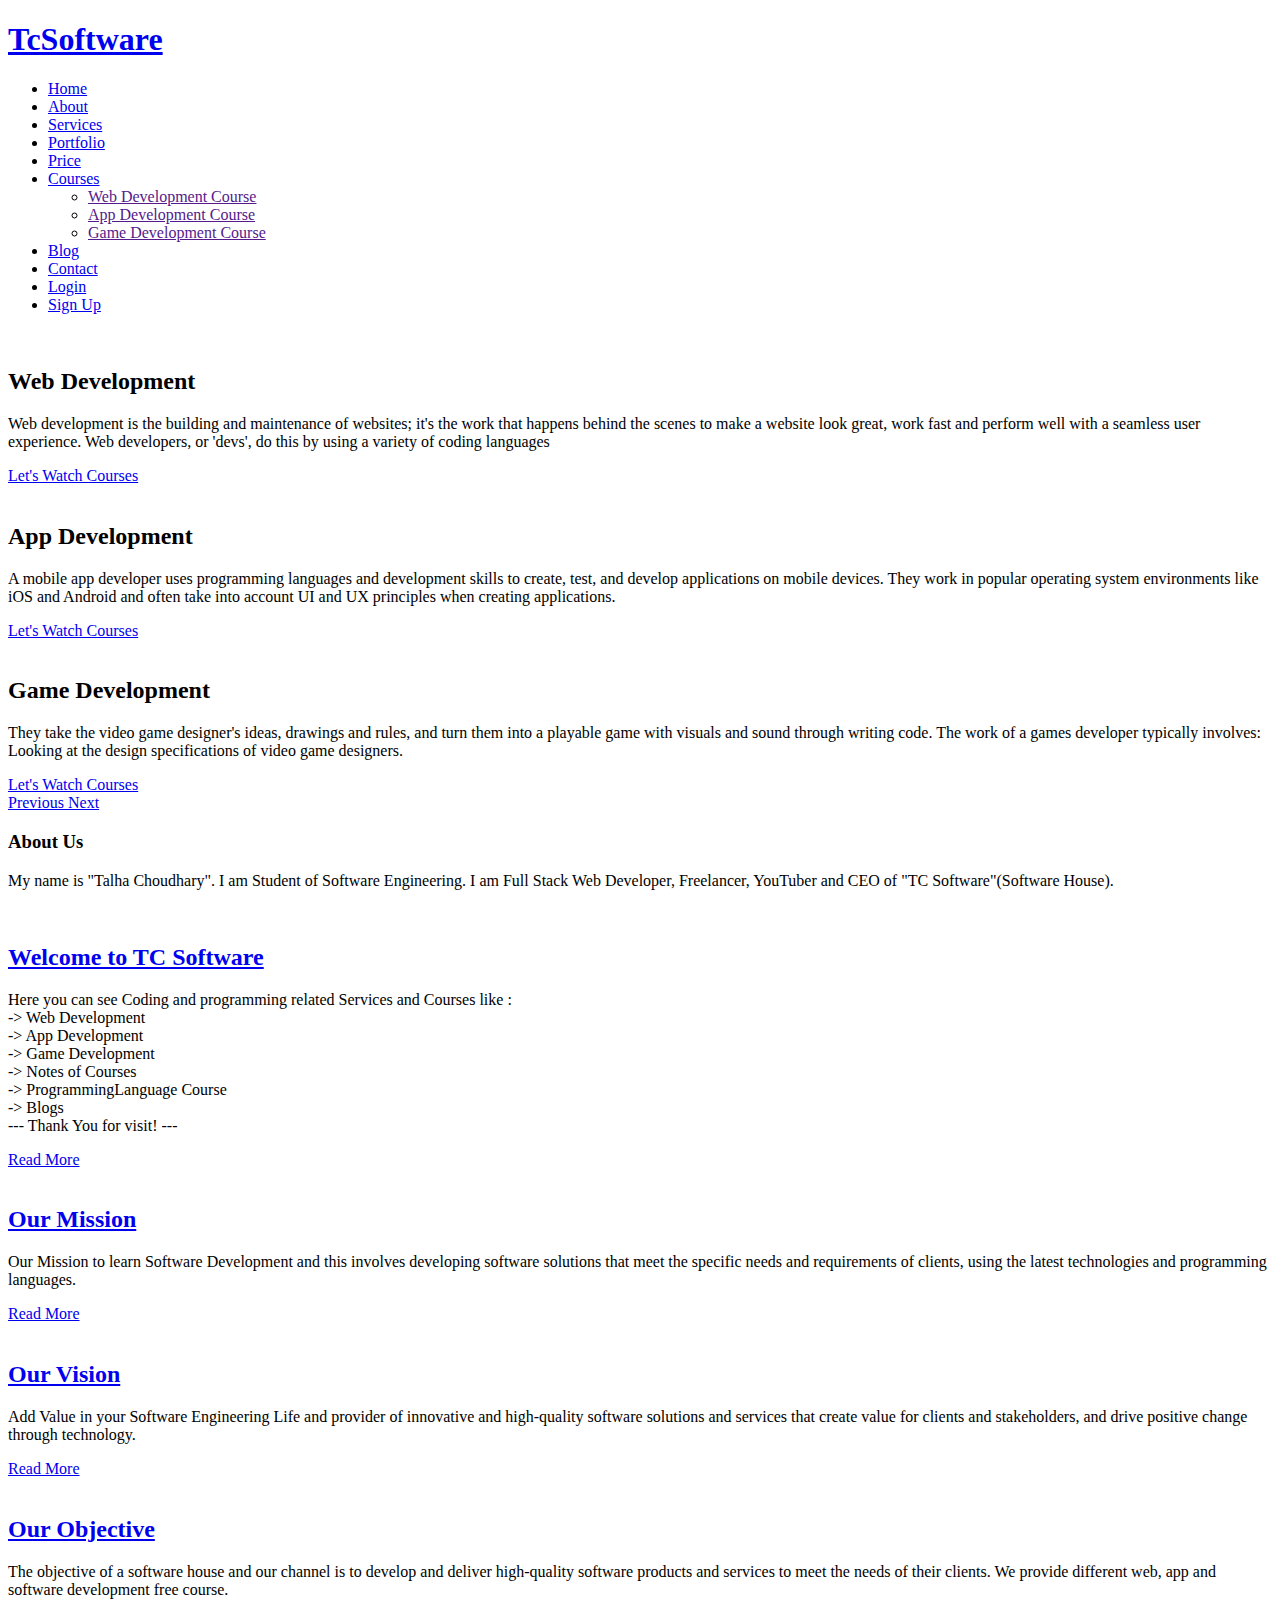
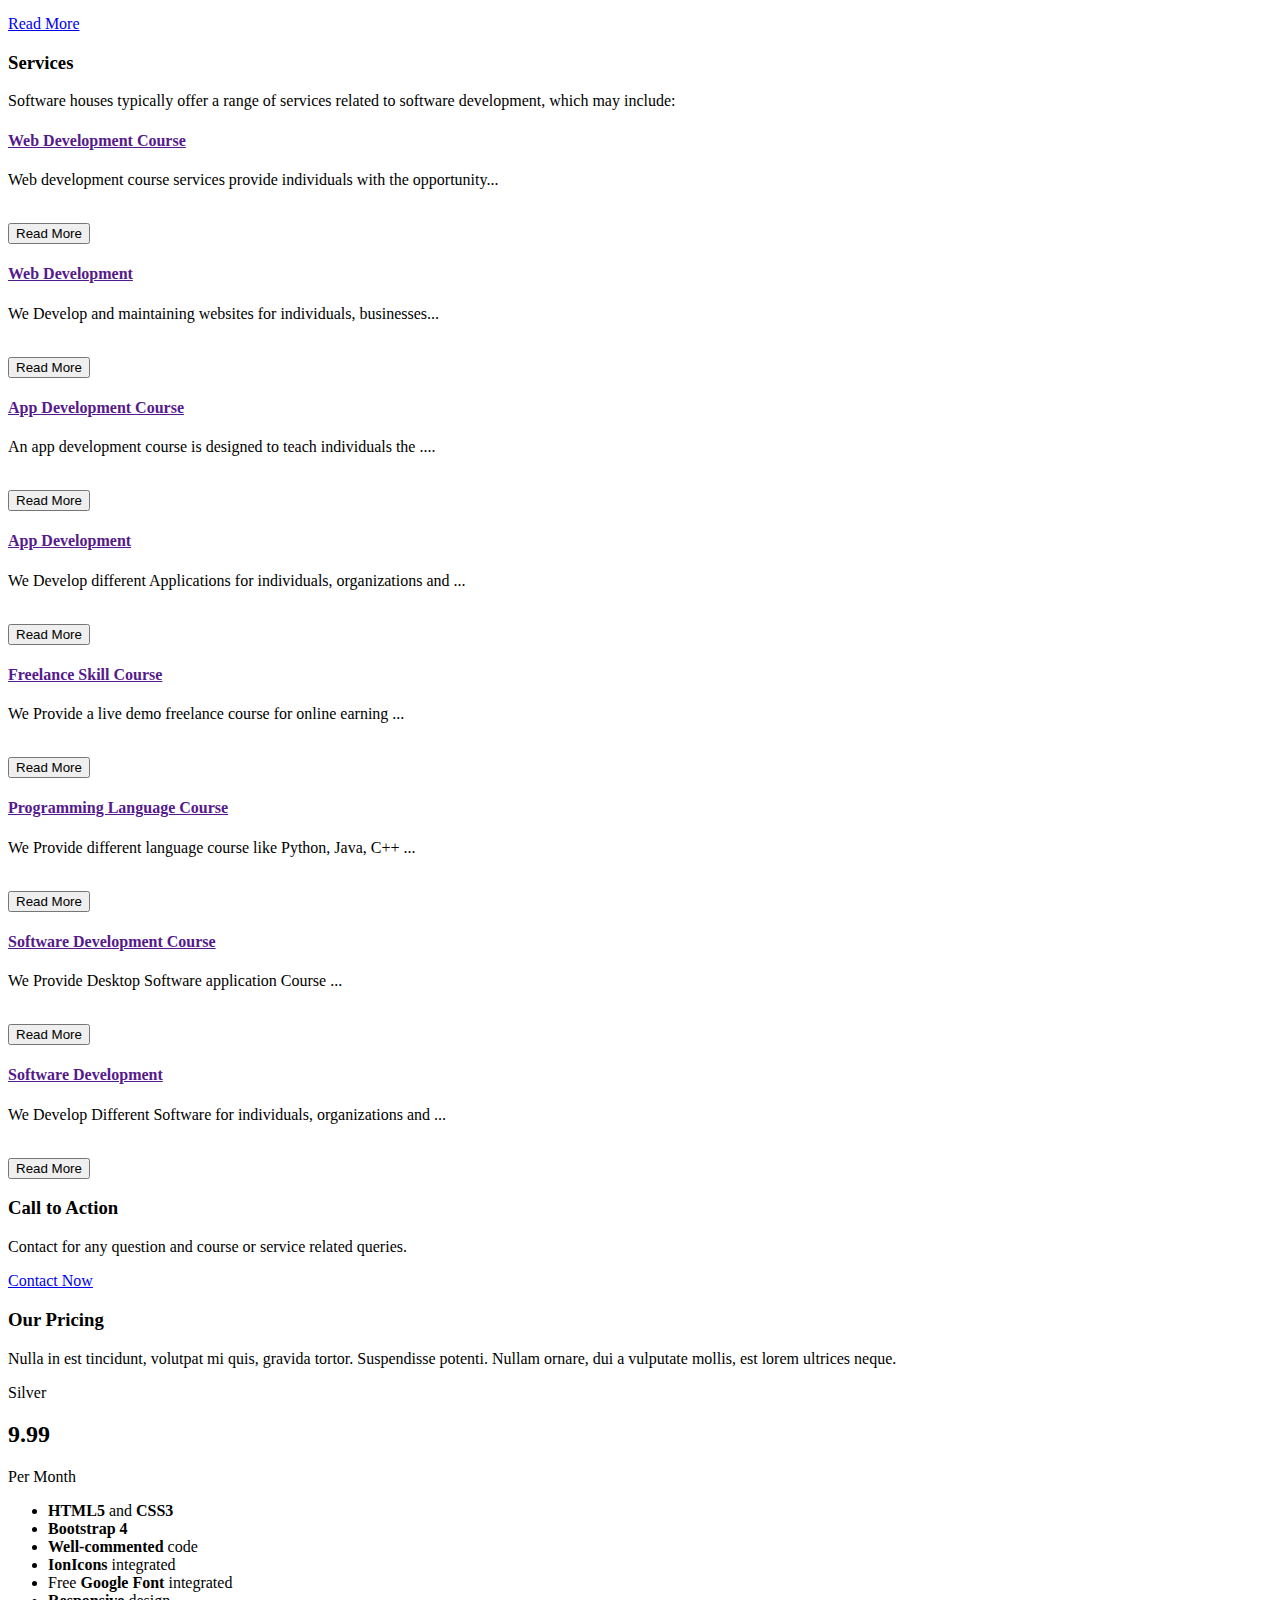
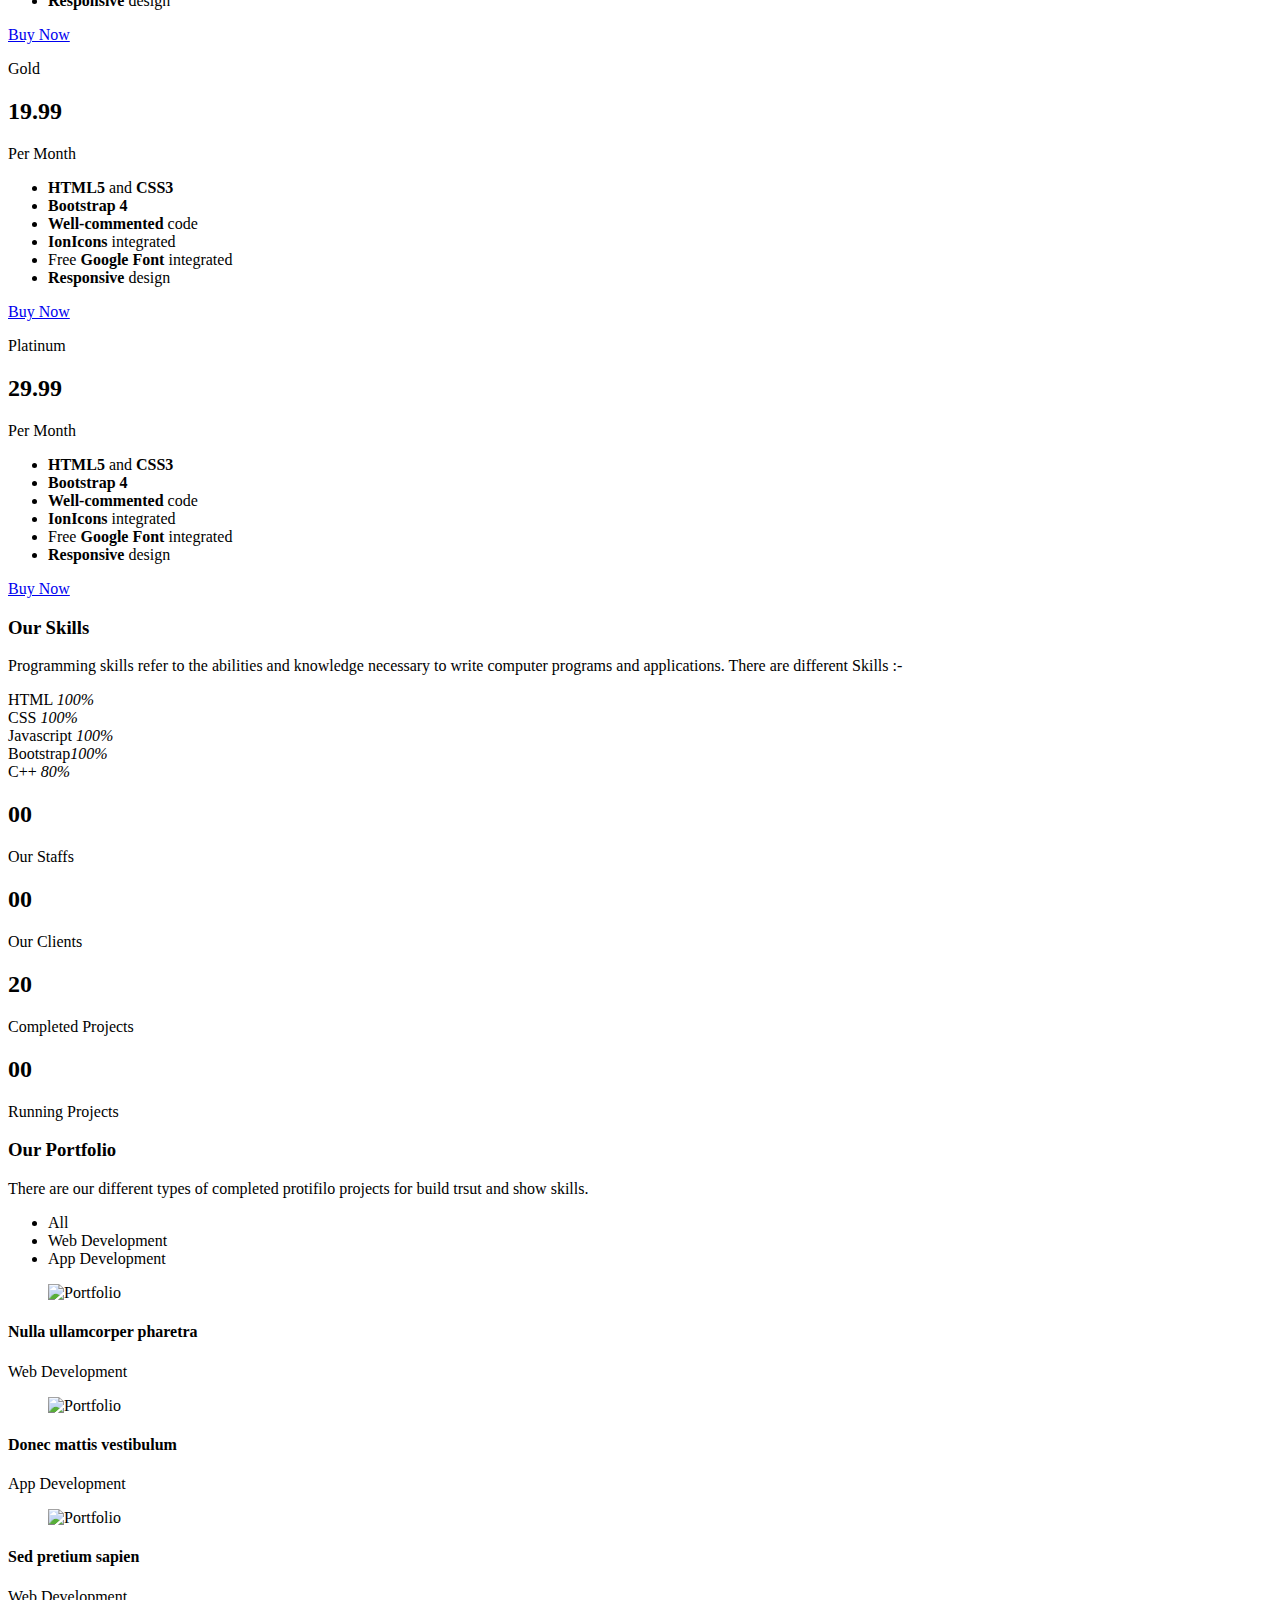
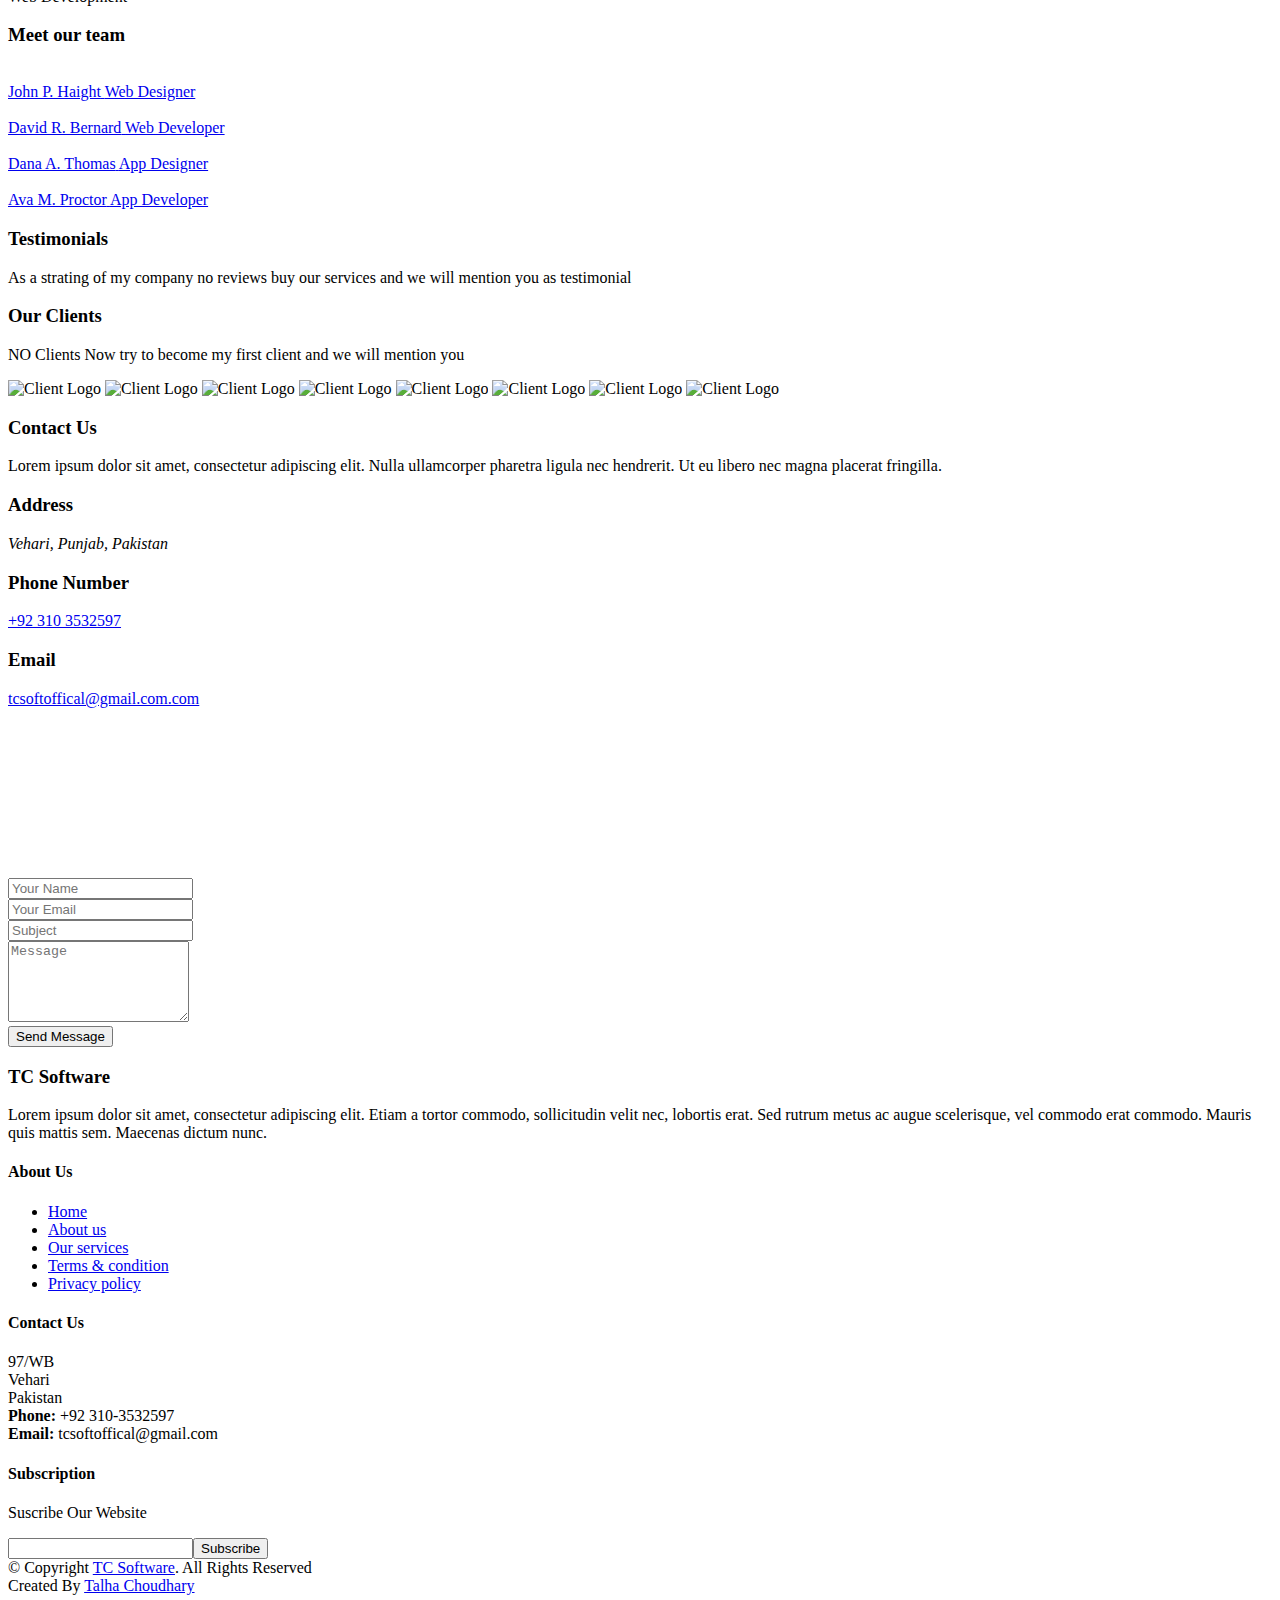
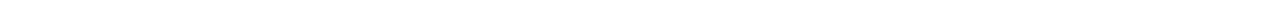
==== index.html @ a5df7737 "added index.html" ====
<!DOCTYPE html>
<html lang="en">

<head>
    <meta charset="utf-8">
    <title>TC Software</title>
    <meta content="width=device-width, initial-scale=1.0" name="viewport">
    <meta content="" name="keywords">
    <meta content="" name="description">

    <!-- Favicons -->
    <link href="img/favicon.png" rel="icon">

    <!-- Google Fonts -->
    <link href="https://fonts.googleapis.com/css?family=Montserrat:200,300|Nunito:400,700&display=swap"
        rel="stylesheet">

    <!-- Bootstrap CSS File -->
    <link href="vendor/bootstrap/css/bootstrap.min.css" rel="stylesheet">

    <!-- Vendor CSS Files -->
    <link href="vendor/ionicons/css/ionicons.min.css" rel="stylesheet">
    <link href="vendor/owlcarousel/assets/owl.carousel.min.css" rel="stylesheet">
    <link href="vendor/lightbox/css/lightbox.min.css" rel="stylesheet">

    <!-- Main Stylesheet -->
    <link href="css/style.css" rel="stylesheet">
</head>

<body>
    <!-- Header Section Start -->
    <header class="header">
        <div class="container-fluid">
            <div class="logo pull-left">
                <h1><a href="index.html">TcSoftware</a></h1>
                <!-- <a href="#"><img class="logo" src="img/logo.png" alt="" title="" /></a> -->
            </div>

            <nav id="nav-menu-container">
                <ul class="nav-menu">
                    <li class="menu-active"><a href="index.html">Home</a></li>
                    <li><a href="about.html">About</a></li>
                    <li><a href="service.html">Services</a></li>
                    <li><a href="portfolio.html">Portfolio</a></li>
                    <li><a href="price.html">Price</a></li>
                    <li class="menu-has-children"><a href="#">Courses <i class="dicon ion-md-arrow-dropdown"></i></a>
                        <ul>
                            <li><a href="">Web Development Course</a></li>
                            <li><a href="">App Development Course</a></li>
                            <li><a href="">Game Development Course</a></li>
                        </ul>
                    </li>

                    <li><a href="Blog.html">Blog </a></li>
                    <li><a href="contact.html">Contact </a></li>
                    <li><a href="Login.html">Login </a></li>
                    <li><a href="Sign up.html">Sign Up </a></li>


                </ul>
            </nav>
        </div>
    </header>
    <!-- Header Section End -->

    <!-- Slider Section Start-->
    <section class="slider">
        <div class="slider-container">
            <div id="carousel" class="carousel  slide carousel-fade" data-ride="carousel">

                <ol class="carousel-indicators"></ol>

                <div class="carousel-inner" role="listbox">

                    <div class="carousel-item active">
                        <div class="carousel-background"><img src="img/slider-1.jpg" alt=""></div>
                        <div class="carousel-container">
                            <div class="carousel-content">
                                <h2>Web Development</h2>
                                <p>
                                    Web development is the building and maintenance of websites; it's the work that
                                    happens behind the scenes to make a website look great, work fast and perform well
                                    with a seamless user experience. Web developers, or 'devs', do this by using a
                                    variety of coding languages
                                </p>
                                <a href="https://www.youtube.com/@tcsoftofficial" class="btn-get-started">Let's Watch
                                    Courses</a>
                            </div>
                        </div>
                    </div>

                    <div class="carousel-item">
                        <div class="carousel-background"><img src="img/slider-2.jpg" alt=""></div>
                        <div class="carousel-container">
                            <div class="carousel-content">
                                <h2>App Development</h2>
                                <p>
                                    A mobile app developer uses programming languages and development skills to create,
                                    test, and develop applications on mobile devices. They work in popular operating
                                    system environments like iOS and Android and often take into account UI and UX
                                    principles when creating applications.
                                </p>
                                <a href="https://www.youtube.com/@tcsoftofficial" class="btn-get-started">Let's Watch
                                    Courses</a>
                            </div>
                        </div>
                    </div>

                    <div class="carousel-item">
                        <div class="carousel-background"><img src="img/slider-3.jpg" alt=""></div>
                        <div class="carousel-container">
                            <div class="carousel-content">
                                <h2>Game Development</h2>
                                <p>
                                    They take the video game designer's ideas, drawings and rules, and turn them into a
                                    playable game with visuals and sound through writing code. The work of a games
                                    developer typically involves: Looking at the design specifications of video game
                                    designers.
                                </p>

                                <a href="https://www.youtube.com/@tcsoftofficial" class="btn-get-started">Let's Watch
                                    Courses</a>
                            </div>
                        </div>
                    </div>

                </div>

                <a class="carousel-control-prev" href="#carousel" role="button" data-slide="prev">
                    <span class="carousel-control-prev-icon ion-md-arrow-back" aria-hidden="true"></span>
                    <span class="sr-only">Previous</span>
                </a>

                <a class="carousel-control-next" href="#carousel" role="button" data-slide="next">
                    <span class="carousel-control-next-icon ion-md-arrow-forward" aria-hidden="true"></span>
                    <span class="sr-only">Next</span>
                </a>

            </div>
        </div>
    </section>
    <!-- Slider Section End-->

    <!-- About Us Section Start-->
    <section class="about">
        <div class="container">
            <header class="section-header">
                <h3>About Us</h3>
                <p>
                    My name is "Talha Choudhary". I am Student of Software Engineering. I am Full Stack Web Developer,
                    Freelancer, YouTuber and CEO of "TC Software"(Software House).
                </p>
            </header>

            <div class="row align-items-center about-row">
                <div class="col-md-6">
                    <img src="img/about1.jpg" alt="" class="aboutimg img-fluid">
                </div>
                <div class="col-md-6">
                    <h2 class="title"><a href="#">Welcome to TC Software</a></h2>
                    <p>Here you can see Coding and programming related Services and Courses like : <br>
                        -> Web Development <br>
                        -> App Development <br>
                        -> Game Development <br>
                        -> Notes of Courses <br>
                        -> ProgrammingLanguage Course <br>
                        -> Blogs <br>
                        --- Thank You for visit! ---
                    </p>
                    <div class="read-more">
                        <a href="https://www.youtube.com/@tcsoftofficial">Read More</a>
                    </div>
                </div>
            </div>

            <div class="row about-cols">
                <div class="col-md-4">
                    <div class="about-col">
                        <div class="img">
                            <img src="img/about-mission.jpg" alt="" class="img-fluid">
                            <div class="icon"><i class="ion-ios-disc"></i></div>
                        </div>
                        <h2 class="title"><a href="#">Our Mission</a></h2>
                        <p>
                            Our Mission to learn Software Development and this involves developing software solutions
                            that meet the specific needs and requirements of clients, using the latest technologies and
                            programming languages.
                        </p>
                        <div class="read-more">
                            <a href="#">Read More</a>
                        </div>
                    </div>
                </div>

                <div class="col-md-4">
                    <div class="about-col">
                        <div class="img">
                            <img src="img/about-vision.jpg" alt="" class="img-fluid">
                            <div class="icon"><i class="ion-ios-eye"></i></div>
                        </div>
                        <h2 class="title"><a href="#">Our Vision</a></h2>
                        <p>
                            Add Value in your Software Engineering Life and provider of innovative and high-quality
                            software solutions and services that create value for clients and stakeholders, and drive
                            positive change through technology.
                        </p>
                        <div class="read-more">
                            <a href="#">Read More</a>
                        </div>
                    </div>
                </div>

                <div class="col-md-4">
                    <div class="about-col">
                        <div class="img">
                            <img src="img/about-objective.jpg" alt="" class="img-fluid">
                            <div class="icon"><i class="ion-ios-options"></i></div>
                        </div>
                        <h2 class="title"><a href="#">Our Objective</a></h2>
                        <p>
                            The objective of a software house and our channel is to develop and deliver high-quality software products and services to meet the needs of their clients. We provide different web, app and software development free course.
                        </p>
                        <div class="read-more">
                            <a href="#">Read More</a>
                        </div>
                    </div>
                </div>
            </div>
        </div>
    </section>
    <!-- About Us Section End -->

    <!-- Services Section Start -->
    <section id="services" class="services">
        <div class="container">
            <header class="section-header">
                <h3>Services</h3>
                <p>
                    Software houses typically offer a range of services related to software development, which may include:
                </p>
            </header>
            <div class="row">
                <div class="col-sm-6 col-md-4 col-lg-3">
                    <div class="single-service">
                        <i class="ion-ios-desktop"></i>
                        <h4><a href="">Web Development Course</a></h4>
                        <p>Web development course services provide individuals with the opportunity... </p> <br>
                        <a href="#"><button class="btn btn-success">Read More </button></a>
                    </div>
                </div>
                <div class="col-sm-6 col-md-4 col-lg-3">
                    <div class="single-service">
                        <i class="ion-ios-laptop"></i>
                        <h4><a href="">Web Development</a></h4>
                        <p>We Develop and maintaining websites for individuals, businesses...</p> <br>
                        <a href="#"><button class="btn btn-success">Read More </button></a>
                    </div>
                </div>
                <div class="col-sm-6 col-md-4 col-lg-3">
                    <div class="single-service">
                        <i class="ion-ios-tablet-portrait"></i>
                        <h4><a href="">App Development Course</a></h4>
                        <p>An app development course is designed to teach individuals the ....</p> <br>
                        <a href="#"><button class="btn btn-success">Read More </button></a>
                    </div>
                </div>
                <div class="col-sm-6 col-md-4 col-lg-3">
                    <div class="single-service">
                        <i class="ion-ios-phone-portrait"></i>
                        <h4><a href="">App Development</a></h4>
                        <p>We Develop  different Applications for individuals, organizations and ...</p><br>
                        <a href="#"><button class="btn btn-success">Read More </button></a> 
                    </div>
                </div>
                <div class="col-sm-6 col-md-4 col-lg-3">
                    <div class="single-service">
                        <i class="ion-ios-desktop"></i>
                        <h4><a href="">Freelance Skill Course</a></h4>
                        <p>We Provide a live demo freelance course for online earning ...</p> <br>
                        <a href="#"><button class="btn btn-success">Read More </button></a>
                    </div>
                </div>
                <div class="col-sm-6 col-md-4 col-lg-3">
                    <div class="single-service">
                        <i class="ion-ios-laptop"></i>
                        <h4><a href="">Programming Language Course</a></h4>
                        <p>We Provide different language course like Python, Java, C++ ...</p> <br>
                        <a href="#"><button class="btn btn-success">Read More </button></a>
                    </div>
                </div>
                <div class="col-sm-6 col-md-4 col-lg-3">
                    <div class="single-service">
                        <i class="ion-ios-tablet-portrait"></i>
                        <h4><a href="">Software Development Course</a></h4>
                        <p>We Provide Desktop Software application Course ...</p><br>
                        <a href="#"><button class="btn btn-success">Read More </button></a> 
                    </div>
                </div>
                <div class="col-sm-6 col-md-4 col-lg-3">
                    <div class="single-service">
                        <i class="ion-ios-phone-portrait"></i>
                        <h4><a href="">Software Development</a></h4>
                        <p>We Develop Different Software for individuals, organizations and ...</p> <br>
                        <a href="#"><button class="btn btn-success">Read More </button></a>
                    </div>
                </div>
            </div>
        </div>
    </section>
    <!-- Services Section End -->

    <!-- Call To Action Start -->
    <section class="call-to-action">
        <div class="container text-center">
            <header class="section-header">
                <h3>Call to Action</h3>
                <p>
                    Contact for any question and course or service related queries.
                </p>
            </header>
            <a class="cta-btn" href="contact.html">Contact Now</a>
        </div>
    </section>
    <!-- Call To Action End -->

    <!--Pricing Section start-->
    <section class="pricing">
        <div class="container">
            <header class="section-header">
                <h3>Our Pricing</h3>
                <p>
                    Nulla in est tincidunt, volutpat mi quis, gravida tortor. Suspendisse potenti. Nullam ornare, dui a
                    vulputate mollis, est lorem ultrices neque.
                </p>
            </header>
            <div class="row">
                <div class="col-md-4">
                    <div class="price-content">
                        <div class="price-plan">
                            <p class="price-title">Silver</p>
                            <h2 class="price-amount">9.<span>99</span></h2>
                            <p class="price-date">Per Month</p>
                        </div>
                        <ul class="price-details">
                            <li><i class="ion-md-checkmark"></i><strong>HTML5</strong> and <strong>CSS3</strong></li>
                            <li><i class="ion-md-checkmark"></i><strong>Bootstrap 4</strong></li>
                            <li><i class="ion-md-checkmark"></i><strong>Well-commented</strong> code</li>
                            <li><i class="ion-md-close"></i><strong>IonIcons</strong> integrated</li>
                            <li><i class="ion-md-close"></i>Free <strong>Google Font</strong> integrated</li>
                            <li><i class="ion-md-close"></i><strong>Responsive</strong> design</li>
                        </ul>
                        <a href="#" class="btn mian-btn price-btn">Buy Now</a>
                    </div>
                </div>
                <div class="col-md-4">
                    <div class="price-content features-price">
                        <div class="price-plan">
                            <p class="price-title">Gold</p>
                            <h2 class="price-amount">19.<span>99</span></h2>
                            <p class="price-date">Per Month</p>
                        </div>
                        <ul class="price-details">
                            <li><i class="ion-md-checkmark"></i><strong>HTML5</strong> and <strong>CSS3</strong></li>
                            <li><i class="ion-md-checkmark"></i><strong>Bootstrap 4</strong></li>
                            <li><i class="ion-md-checkmark"></i><strong>Well-commented</strong> code</li>
                            <li><i class="ion-md-checkmark"></i><strong>IonIcons</strong> integrated</li>
                            <li><i class="ion-md-checkmark"></i>Free <strong>Google Font</strong> integrated</li>
                            <li><i class="ion-md-close"></i><strong>Responsive</strong> design</li>
                        </ul>
                        <a href="#" class="btn mian-btn price-btn features-price-btn">Buy Now</a>
                    </div>
                </div>
                <div class="col-md-4">
                    <div class="price-content">
                        <div class="price-plan">
                            <p class="price-title">Platinum</p>
                            <h2 class="price-amount">29.<span>99</span></h2>
                            <p class="price-date">Per Month</p>
                        </div>
                        <ul class="price-details">
                            <li><i class="ion-md-checkmark"></i><strong>HTML5</strong> and <strong>CSS3</strong></li>
                            <li><i class="ion-md-checkmark"></i><strong>Bootstrap 4</strong></li>
                            <li><i class="ion-md-checkmark"></i><strong>Well-commented</strong> code</li>
                            <li><i class="ion-md-checkmark"></i><strong>IonIcons</strong> integrated</li>
                            <li><i class="ion-md-checkmark"></i>Free <strong>Google Font</strong> integrated</li>
                            <li><i class="ion-md-checkmark"></i><strong>Responsive</strong> design</li>
                        </ul>
                        <a href="#" class="btn mian-btn price-btn">Buy Now</a>
                    </div>
                </div>
            </div>
        </div>
    </section>
    <!--Pricing Section End-->

    <!-- Skills Section Start-->
    <section class="skills">
        <div class="container">
            <header class="section-header">
                <h3>Our Skills</h3>
                <p>
                    Programming skills refer to the abilities and knowledge necessary to write computer programs and applications. There are different Skills :-
                </p>
            </header>

            <div class="skills-content">
                <div class="progress">
                    <div class="progress-bar bg-success" role="progressbar" aria-valuenow="100" aria-valuemin="0"
                        aria-valuemax="100">
                        <span class="skill">HTML <i class="val">100%</i></span>
                    </div>
                </div>

                <div class="progress">
                    <div class="progress-bar bg-info" role="progressbar" aria-valuenow="100" aria-valuemin="0"
                        aria-valuemax="100">
                        <span class="skill">CSS <i class="val">100%</i></span>
                    </div>
                </div>

                <div class="progress">
                    <div class="progress-bar bg-warning" role="progressbar" aria-valuenow="100" aria-valuemin="0"
                        aria-valuemax="100">
                        <span class="skill">Javascript <i class="val">100%</i></span>
                    </div>
                </div>

                <div class="progress">
                    <div class="progress-bar bg-danger" role="progressbar" aria-valuenow="100" aria-valuemin="0"
                        aria-valuemax="100">
                        <span class="skill">Bootstrap<i class="val">100%</i></span>
                    </div>
                </div>

                <div class="progress">
                    <div class="progress-bar bg-info" role="progressbar" aria-valuenow="80" aria-valuemin="0"
                        aria-valuemax="100">
                        <span class="skill">C++ <i class="val">80%</i></span>
                    </div>
                </div>

            </div>

            <!-- our staff  -->
            <div class="row counters">
                <div class="col-lg-3 col-6 text-center">
                    <h2 data-toggle="counter-up">00</h2>
                    <p>Our Staffs</p>
                </div>

                <div class="col-lg-3 col-6 text-center">
                    <h2 data-toggle="counter-up">00</h2>
                    <p>Our Clients</p>
                </div>

                <div class="col-lg-3 col-6 text-center">
                    <h2 data-toggle="counter-up">20</h2>
                    <p>Completed Projects</p>
                </div>

                <div class="col-lg-3 col-6 text-center">
                    <h2 data-toggle="counter-up">00</h2>
                    <p>Running Projects</p>
                </div>
            </div>
        </div>
    </section>
    <!-- Skills Section End-->

    <!-- Portfolio Section Start -->
    <section class="portfolio">
        <div class="container">

            <header class="section-header">
                <h3 class="section-title">Our Portfolio</h3>
                <p>
                    There are our different types of completed protifilo projects for build trsut and show skills.
                </p>
            </header>

            <div class="row">
                <div class="col-lg-12">
                    <ul id="portfolio-flters">
                        <li data-filter="*" class="filter-active">All</li>
                        <li data-filter=".web-dev">Web Development</li>
                        <li data-filter=".app-dev">App Development</li>
                    </ul>
                </div>
            </div>

            <div class="row portfolio-container">

                <div class="col-lg-4 col-md-6 portfolio-item web-dev">
                    <div class="portfolio-wrap">
                        <figure>
                            <img src="img/portfolio-2.jpg" class="img-fluid" alt="Portfolio">
                            <a href="img/portfolio-2.jpg" class="link-preview" data-lightbox="portfolio"
                                data-title="Nulla ullamcorper pharetra" title="Preview"><i class="ion-md-eye"></i></a>
                            <a href="" class="link-details" title="More Details"><i class="ion-md-open"></i></a>
                        </figure>

                        <div class="portfolio-info">
                            <h4>Nulla ullamcorper pharetra</h4>
                            <p>Web Development</p>
                        </div>
                    </div>
                </div>

                <div class="col-lg-4 col-md-6 portfolio-item app-dev">
                    <div class="portfolio-wrap">
                        <figure>
                            <img src="img/portfolio-4.jpg" class="img-fluid" alt="Portfolio">
                            <a href="img/portfolio-4.jpg" data-lightbox="portfolio" data-title="Lorem ipsum dolor"
                                class="link-preview" title="Preview"><i class="ion-md-eye"></i></a>
                            <a href="" class="link-details" title="More Details"><i class="ion-md-open"></i></a>
                        </figure>

                        <div class="portfolio-info">
                            <h4>Donec mattis vestibulum</h4>
                            <p>App Development</p>
                        </div>
                    </div>
                </div>

                <div class="col-lg-4 col-md-6 portfolio-item web-dev">
                    <div class="portfolio-wrap">
                        <figure>
                            <img src="img/portfolio-6.jpg" class="img-fluid" alt="Portfolio">
                            <a href="img/portfolio-6.jpg" class="link-preview" data-lightbox="portfolio"
                                data-title="Phasellus eget dictum" title="Preview"><i class="ion-md-eye"></i></a>
                            <a href="" class="link-details" title="More Details"><i class="ion-md-open"></i></a>
                        </figure>

                        <div class="portfolio-info">
                            <h4>Sed pretium sapien</h4>
                            <p>Web Development</p>
                        </div>
                    </div>
                </div>

            </div>
        </div>
    </section>
    <!-- Portfolio Section End -->

    <!-- Team Section Start -->
    <section class="team">
        <div class="container">
            <header class="section-header">
                <h3 class="section-title">Meet our team</h3>
                <p>
                    
                </p>
            </header>

            <div class="row">
                <div class="col-md-3 col-sm-6">
                    <div class="card card-block">
                        <a href="#"><img alt="" class="team-img" src="img/team-1.jpg">
                            <div class="card-title-wrap">
                                <span class="card-title">John P. Haight</span> <span class="card-text">Web
                                    Designer</span>
                                <div class="social-nav">
                                    <a href="https://freewebsitecode.com/"><i class="ion-logo-twitter"></i></a>
                                    <a href="https://facebook.com/freewebsitecode/"><i
                                            class="ion-logo-facebook"></i></a>
                                    <a href="https://freewebsitecode.com/"><i class="ion-logo-linkedin"></i></a>
                                    <a href="https://freewebsitecode.com/"><i class="ion-logo-instagram"></i></a>
                                    <a href="https://www.youtube.com/channel/UC9HlQRmKgG3jeVD_fBxj1Pw/videos"><i
                                            class="ion-logo-youtube"></i></a>
                                </div>
                            </div>
                        </a>
                    </div>
                </div>

                <div class="col-md-3 col-sm-6">
                    <div class="card card-block">
                        <a href="#"><img alt="" class="team-img" src="img/team-2.jpg">
                            <div class="card-title-wrap">
                                <span class="card-title">David R. Bernard</span> <span class="card-text">Web
                                    Developer</span>
                                <div class="social-nav">
                                    <a href="https://freewebsitecode.com/"><i class="ion-logo-twitter"></i></a>
                                    <a href="https://facebook.com/freewebsitecode/"><i
                                            class="ion-logo-facebook"></i></a>
                                    <a href="https://freewebsitecode.com/"><i class="ion-logo-linkedin"></i></a>
                                    <a href="https://freewebsitecode.com/"><i class="ion-logo-instagram"></i></a>
                                    <a href="https://www.youtube.com/channel/UC9HlQRmKgG3jeVD_fBxj1Pw/videos"><i
                                            class="ion-logo-youtube"></i></a>
                                </div>
                            </div>
                        </a>
                    </div>
                </div>

                <div class="col-md-3 col-sm-6">
                    <div class="card card-block">
                        <a href="#"><img alt="" class="team-img" src="img/team-3.jpg">
                            <div class="card-title-wrap">
                                <span class="card-title">Dana A. Thomas</span> <span class="card-text">App
                                    Designer</span>
                                <div class="social-nav">
                                    <a href="https://freewebsitecode.com/"><i class="ion-logo-twitter"></i></a>
                                    <a href="https://facebook.com/freewebsitecode/"><i
                                            class="ion-logo-facebook"></i></a>
                                    <a href="https://freewebsitecode.com/"><i class="ion-logo-linkedin"></i></a>
                                    <a href="https://freewebsitecode.com/"><i class="ion-logo-instagram"></i></a>
                                    <a href="https://www.youtube.com/channel/UC9HlQRmKgG3jeVD_fBxj1Pw/videos"><i
                                            class="ion-logo-youtube"></i></a>
                                </div>
                            </div>
                        </a>
                    </div>
                </div>

                <div class="col-md-3 col-sm-6">
                    <div class="card card-block">
                        <a href="#"><img alt="" class="team-img" src="img/team-4.jpg">
                            <div class="card-title-wrap">
                                <span class="card-title">Ava M. Proctor</span> <span class="card-text">App
                                    Developer</span>
                                <div class="social-nav">
                                    <a href="https://freewebsitecode.com/"><i class="ion-logo-twitter"></i></a>
                                    <a href="https://facebook.com/freewebsitecode/"><i
                                            class="ion-logo-facebook"></i></a>
                                    <a href="https://freewebsitecode.com/"><i class="ion-logo-linkedin"></i></a>
                                    <a href="https://freewebsitecode.com/"><i class="ion-logo-instagram"></i></a>
                                    <a href="https://www.youtube.com/channel/UC9HlQRmKgG3jeVD_fBxj1Pw/videos"><i
                                            class="ion-logo-youtube"></i></a>
                                </div>
                            </div>
                        </a>
                    </div>
                </div>
            </div>
        </div>
    </section>
    <!-- Team Section End -->

    <!-- Testimonials Section Start -->
    <section class="testimonials">
        <div class="container">
            <header class="section-header">
                <h3 class="section-title">Testimonials</h3>
                <p>
                    As a strating of my company no reviews buy our services and we will mention you as testimonial
                </p>
            </header>

            <!-- <div class="owl-carousel testimonials-carousel">
                <div class="testimonial-item row align-items-center">
                    <div class="col-sm-3">
                        <div class="testimonial-img">
                            <img src="img/testimonial-1.jpg" alt="Testimonial image">
                        </div>
                    </div>
                    <div class="col-sm-9">
                        <div class="testimonial-text">
                            <h3>Anna M. Brzezinski</h3>
                            <h4>businesswoman</h4>
                            <p>
                                Nullam vulputate nunc diam, non congue est vestibulum ut. Curabitur placerat mauris non
                                nisi cursus commodo. Integer dolor augue, maximus interdum pretium a, mattis ut mi.
                            </p>
                        </div>
                    </div>
                </div>
                <div class="testimonial-item row align-items-center">
                    <div class="col-sm-3">
                        <div class="testimonial-img">
                            <img src="img/testimonial-2.jpg" alt="Testimonial image">
                        </div>
                    </div>
                    <div class="col-sm-9">
                        <div class="testimonial-text">
                            <h3>Shirley H. Lee</h3>
                            <h4>businesswoman</h4>
                            <p>
                                Nullam vulputate nunc diam, non congue est vestibulum ut. Curabitur placerat mauris non
                                nisi cursus commodo. Integer dolor augue, maximus interdum pretium a, mattis ut mi.
                            </p>
                        </div>
                    </div>
                </div>
                <div class="testimonial-item row align-items-center">
                    <div class="col-sm-3">
                        <div class="testimonial-img">
                            <img src="img/testimonial-3.jpg" alt="Testimonial image">
                        </div>
                    </div>
                    <div class="col-sm-9">
                        <div class="testimonial-text">
                            <h3>Kerry E. Thomas</h3>
                            <h4>businesswoman</h4>
                            <p>
                                Nullam vulputate nunc diam, non congue est vestibulum ut. Curabitur placerat mauris non
                                nisi cursus commodo. Integer dolor augue, maximus interdum pretium a, mattis ut mi.
                            </p>
                        </div>
                    </div>
                </div>
            </div> -->
        </div>
    </section>
    <!-- Testimonials Section End -->

    <!-- Clients Section Start -->
    <section class="clients">
        <div class="container">
            <header class="section-header">
                <h3 class="section-title">Our Clients</h3>
                <p>
                    NO Clients Now try to become my first client and we will mention you
                </p>
            </header>

            <div class="owl-carousel clients-carousel">
                <img src="img/client-1.jpg" alt="Client Logo">
                <img src="img/client-2.jpg" alt="Client Logo">
                <img src="img/client-3.jpg" alt="Client Logo">
                <img src="img/client-4.jpg" alt="Client Logo">
                <img src="img/client-5.jpg" alt="Client Logo">
                <img src="img/client-6.jpg" alt="Client Logo">
                <img src="img/client-7.jpg" alt="Client Logo">
                <img src="img/client-8.jpg" alt="Client Logo">
            </div>

        </div>
    </section>
    <!-- Clients Section End -->

    <!-- Contact Section Start -->
    <section class="contact">
        <div class="container">
            <div class="section-header">
                <h3 class="section-title">Contact Us</h3>
                <p>
                    Lorem ipsum dolor sit amet, consectetur adipiscing elit. Nulla ullamcorper pharetra ligula nec
                    hendrerit. Ut eu libero nec magna placerat fringilla.
                </p>
            </div>

            <div class="row contact-info">
                <div class="col-md-4">
                    <div class="contact-address">
                        <i class="ion-md-pin"></i>
                        <h3>Address</h3>
                        <address>Vehari, Punjab, Pakistan</address>
                    </div>
                </div>

                <div class="col-md-4">
                    <div class="contact-phone">
                        <i class="ion-md-call"></i>
                        <h3>Phone Number</h3>
                        <p><a href="tel:+123-456-789">+92 310 3532597</a></p>
                    </div>
                </div>

                <div class="col-md-4">
                    <div class="contact-email">
                        <i class="ion-md-mail"></i>
                        <h3>Email</h3>
                        <p><a href="mailto:info@example.com">tcsoftoffical@gmail.com.com</a></p>
                    </div>
                </div>
            </div>

            <div class="row">
                <div class="col-md-6">
                    <div class="map">
                        <iframe
                            src="https://www.google.com/maps/embed?pb=!1m18!1m12!1m3!1d26361250.667320687!2d-113.75533773453304!3d36.24128894212527!2m3!1f0!2f0!3f0!3m2!1i1024!2i768!4f13.1!3m3!1m2!1s0x54eab584e432360b%3A0x1c3bb99243deb742!2sUnited%20States!5e0!3m2!1sen!2sbd!4v1574923227698!5m2!1sen!2sbd"
                            frameborder="0" style="border:0;" allowfullscreen=""></iframe>
                    </div>
                </div>
                <div class="col-md-6">
                    <div class="form">
                        <form class="contactForm">
                            <div class="form-row">
                                <div class="form-group col-md-6">
                                    <input type="text" class="form-control" placeholder="Your Name" />
                                </div>
                                <div class="form-group col-md-6">
                                    <input type="email" class="form-control" placeholder="Your Email" />
                                </div>
                            </div>
                            <div class="form-group">
                                <input type="text" class="form-control" placeholder="Subject" />
                            </div>
                            <div class="form-group">
                                <textarea class="form-control" rows="5" placeholder="Message"></textarea>
                            </div>
                            <div><button type="submit">Send Message</button></div>
                        </form>
                    </div>
                </div>
            </div>
        </div>
    </section>
    <!-- Contact Section End -->

    <!-- Footer Start -->
    <footer class="footer">
        <div class="footer-top">
            <div class="container">
                <div class="row">
                    <div class="col-lg-3 col-md-6 footer-info">
                        <h3>TC Software</h3>
                        <p>
                            Lorem ipsum dolor sit amet, consectetur adipiscing elit. Etiam a tortor commodo,
                            sollicitudin velit nec, lobortis erat. Sed rutrum metus ac augue scelerisque, vel commodo
                            erat commodo. Mauris quis mattis sem. Maecenas dictum nunc.
                        </p>
                    </div>

                    <div class="col-lg-3 col-md-6 footer-links">
                        <h4>About Us</h4>
                        <ul>
                            <li><i class="ion-md-arrow-dropright"></i> <a href="index.html">Home</a></li>
                            <li><i class="ion-md-arrow-dropright"></i> <a href="about.html">About us</a></li>
                            <li><i class="ion-md-arrow-dropright"></i> <a href="service.html">Our services</a></li>
                            <li><i class="ion-md-arrow-dropright"></i> <a href="#">Terms & condition</a></li>
                            <li><i class="ion-md-arrow-dropright"></i> <a href="#">Privacy policy</a></li>
                        </ul>
                    </div>

                    <div class="col-lg-3 col-md-6 footer-contact">
                        <h4>Contact Us</h4>
                        <p>
                            97/WB <br>
                            Vehari<br>
                            Pakistan<br>
                            <strong>Phone:</strong> +92 310-3532597<br>
                            <strong>Email:</strong> tcsoftoffical@gmail.com<br>
                        </p>

                        <div class="social-links">
                            <a href="https://freewebsitecode.com/"><i class="ion-logo-twitter"></i></a>
                            <a href="https://facebook.com/freewebsitecode/"><i class="ion-logo-facebook"></i></a>
                            <a href="https://freewebsitecode.com/"><i class="ion-logo-linkedin"></i></a>
                            <a href="https://freewebsitecode.com/"><i class="ion-logo-instagram"></i></a>
                            <a href="https://www.youtube.com/channel/UC9HlQRmKgG3jeVD_fBxj1Pw/videos"><i
                                    class="ion-logo-youtube"></i></a>
                        </div>

                    </div>

                    <div class="col-lg-3 col-md-6 footer-newsletter">
                        <h4>Subscription</h4>
                        <p>Suscribe Our Website</p>
                        <form action="" method="post">
                            <input type="email" name="email"><input type="submit" value="Subscribe">
                        </form>
                    </div>

                </div>
            </div>
        </div>

        <div class="container">
            <div class="copyright">
                &copy; Copyright <a href="index.html">TC Software</a>. All Rights Reserved<br>
                Created By <a href="index.html">Talha Choudhary</a>
            </div>
        </div>
    </footer>
    <!-- Footer End -->

    <a href="#" class="back-to-top"><i class="ion-md-arrow-dropup"></i></a>

    <!-- Vendor JS Files -->
    <script src="vendor/jquery/jquery.min.js"></script>
    <script src="vendor/jquery/jquery-migrate.min.js"></script>
    <script src="vendor/bootstrap/js/bootstrap.bundle.min.js"></script>
    <script src="vendor/easing/easing.min.js"></script>
    <script src="vendor/superfish/hoverIntent.js"></script>
    <script src="vendor/superfish/superfish.min.js"></script>
    <script src="vendor/waypoints/waypoints.min.js"></script>
    <script src="vendor/touchSwipe/jquery.touchSwipe.min.js"></script>
    <script src="vendor/counterup/counterup.min.js"></script>
    <script src="vendor/owlcarousel/owl.carousel.min.js"></script>
    <script src="vendor/isotope/isotope.pkgd.min.js"></script>
    <script src="vendor/lightbox/js/lightbox.min.js"></script>

    <!-- Main Javascript File -->
    <script src="js/main.js"></script>

</body>

</html>
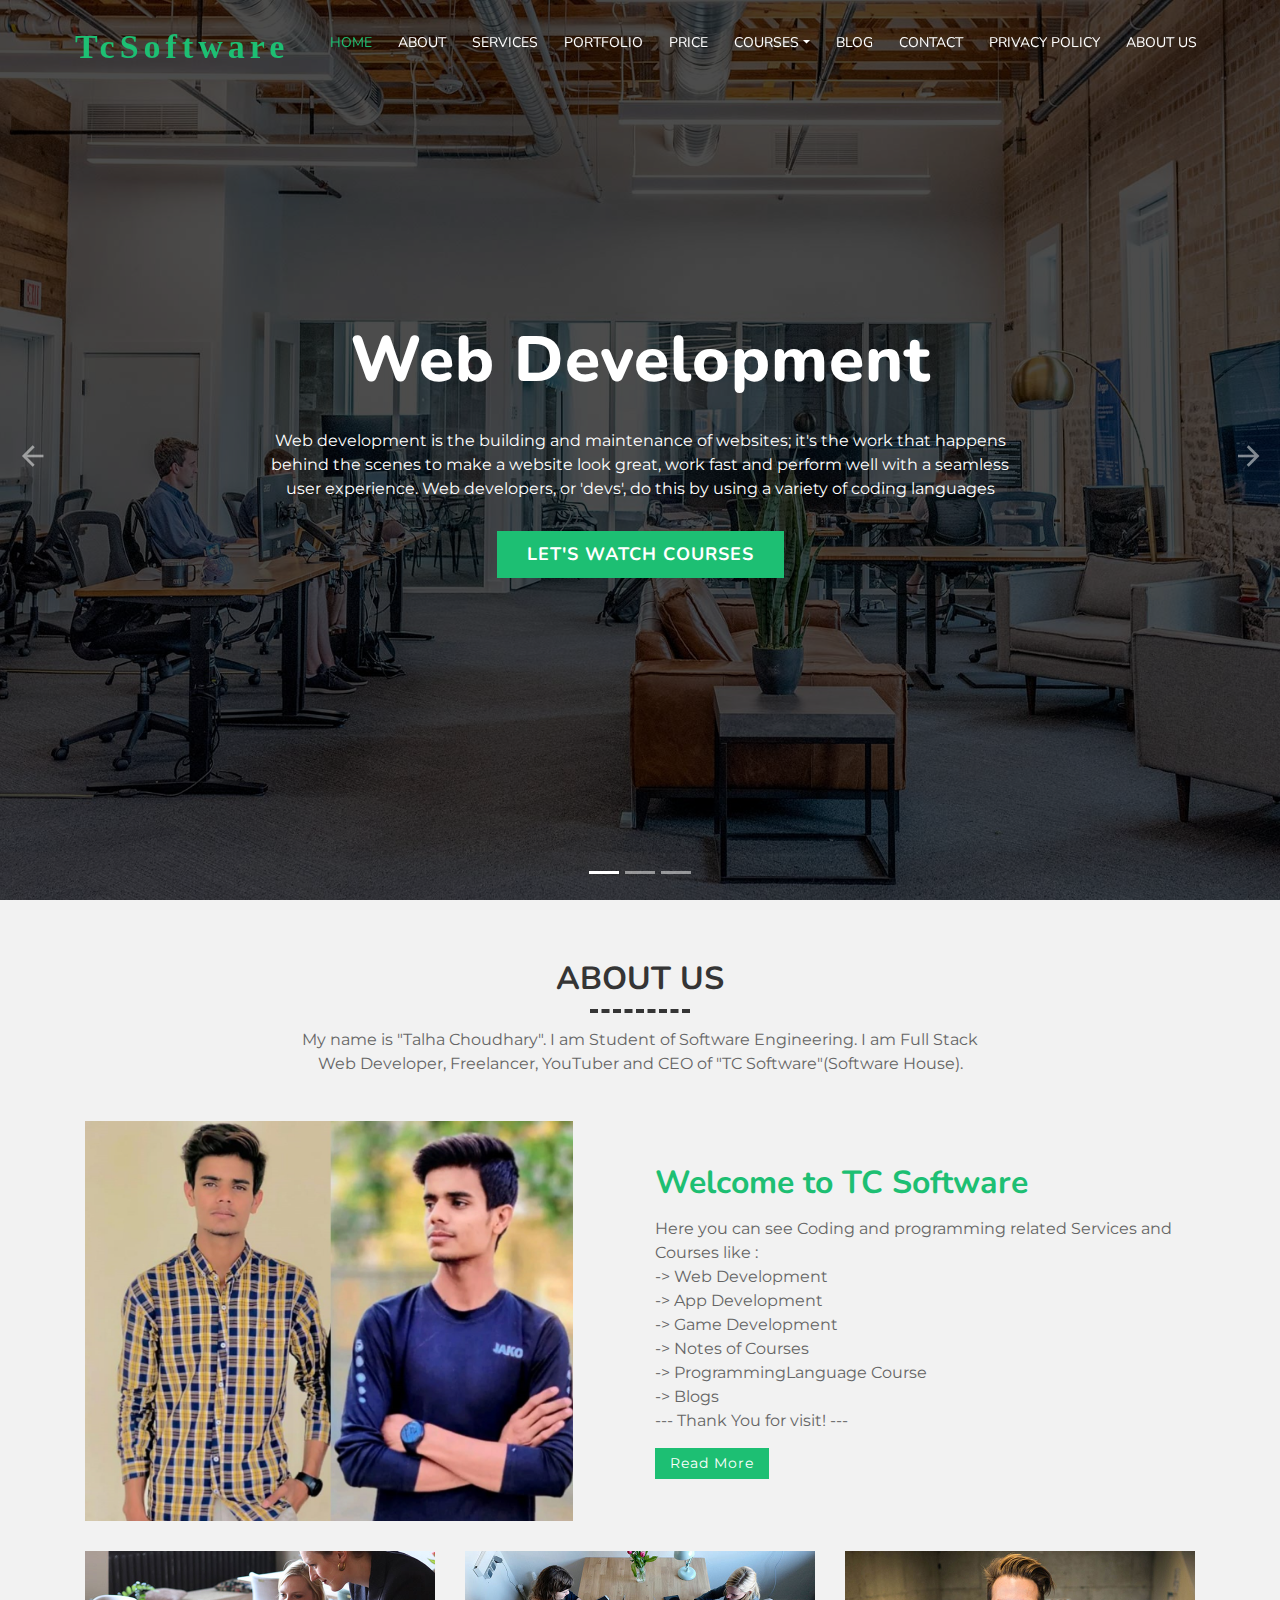
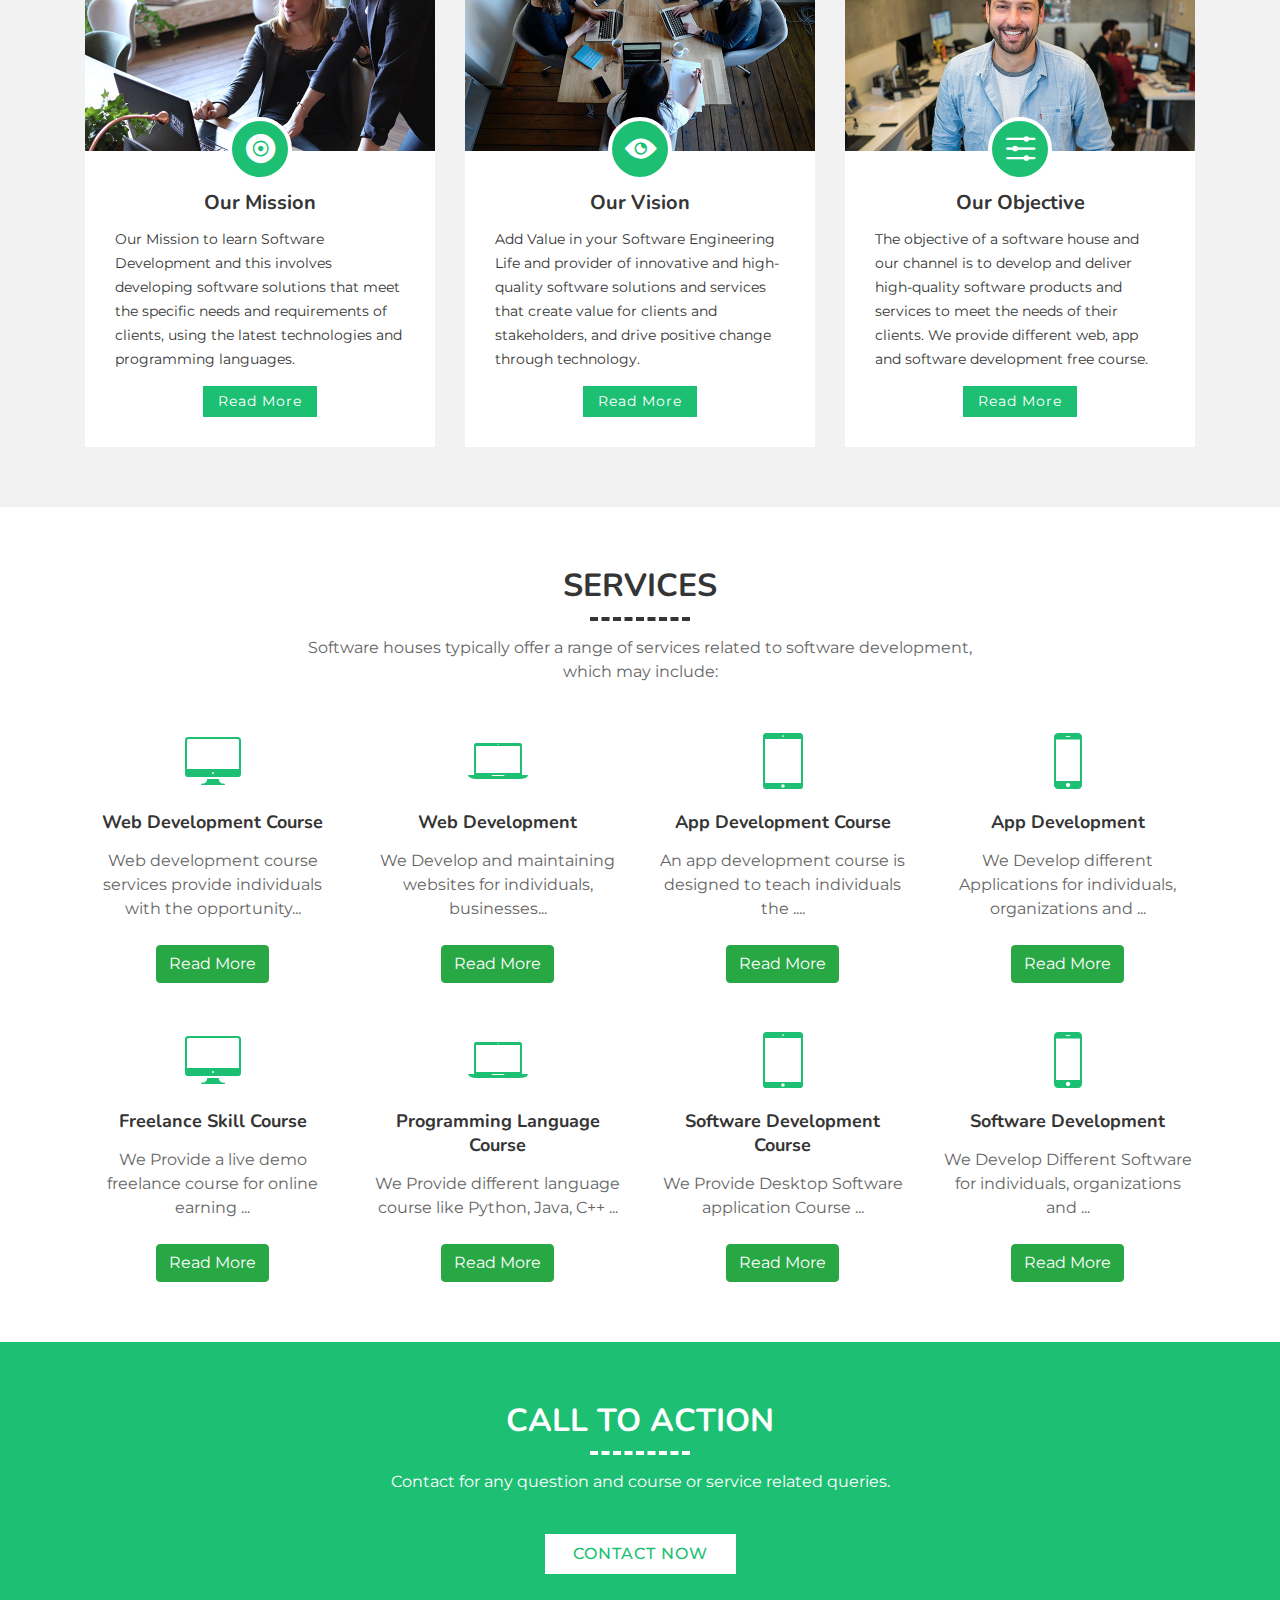
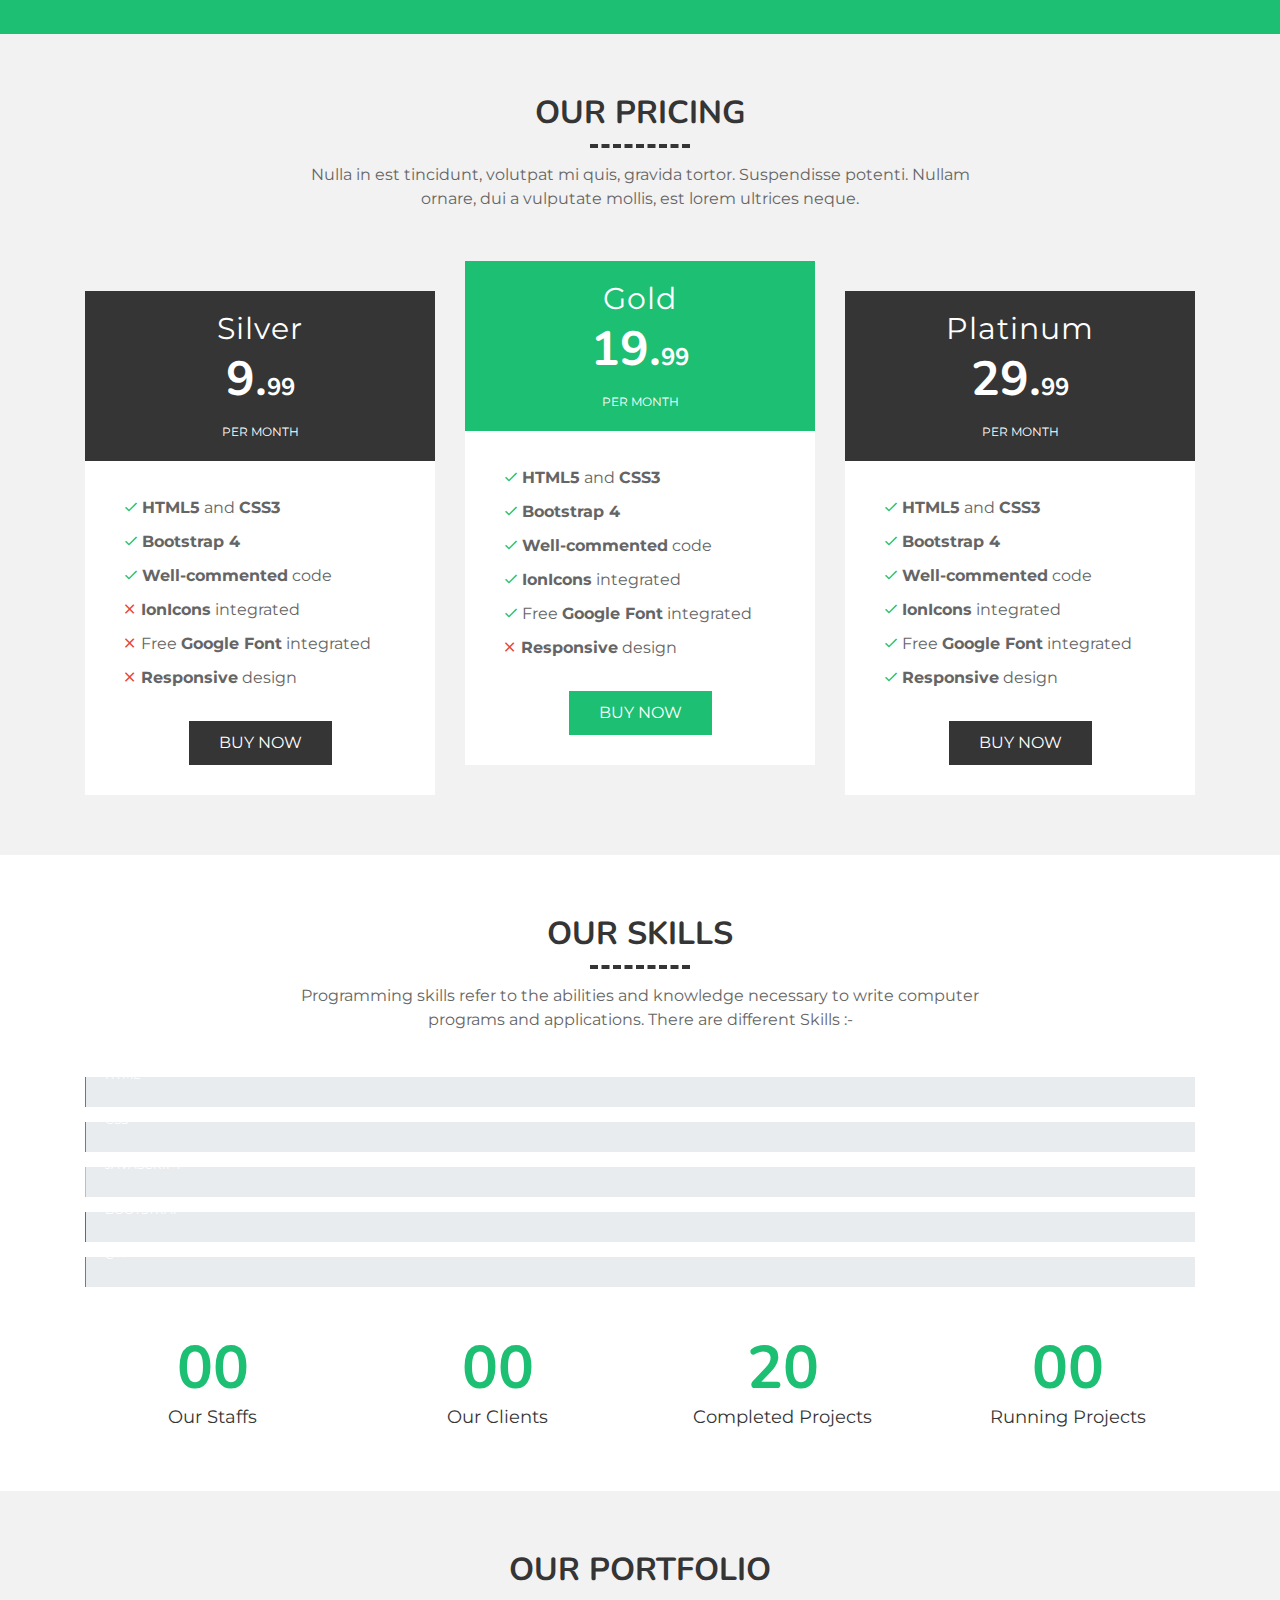
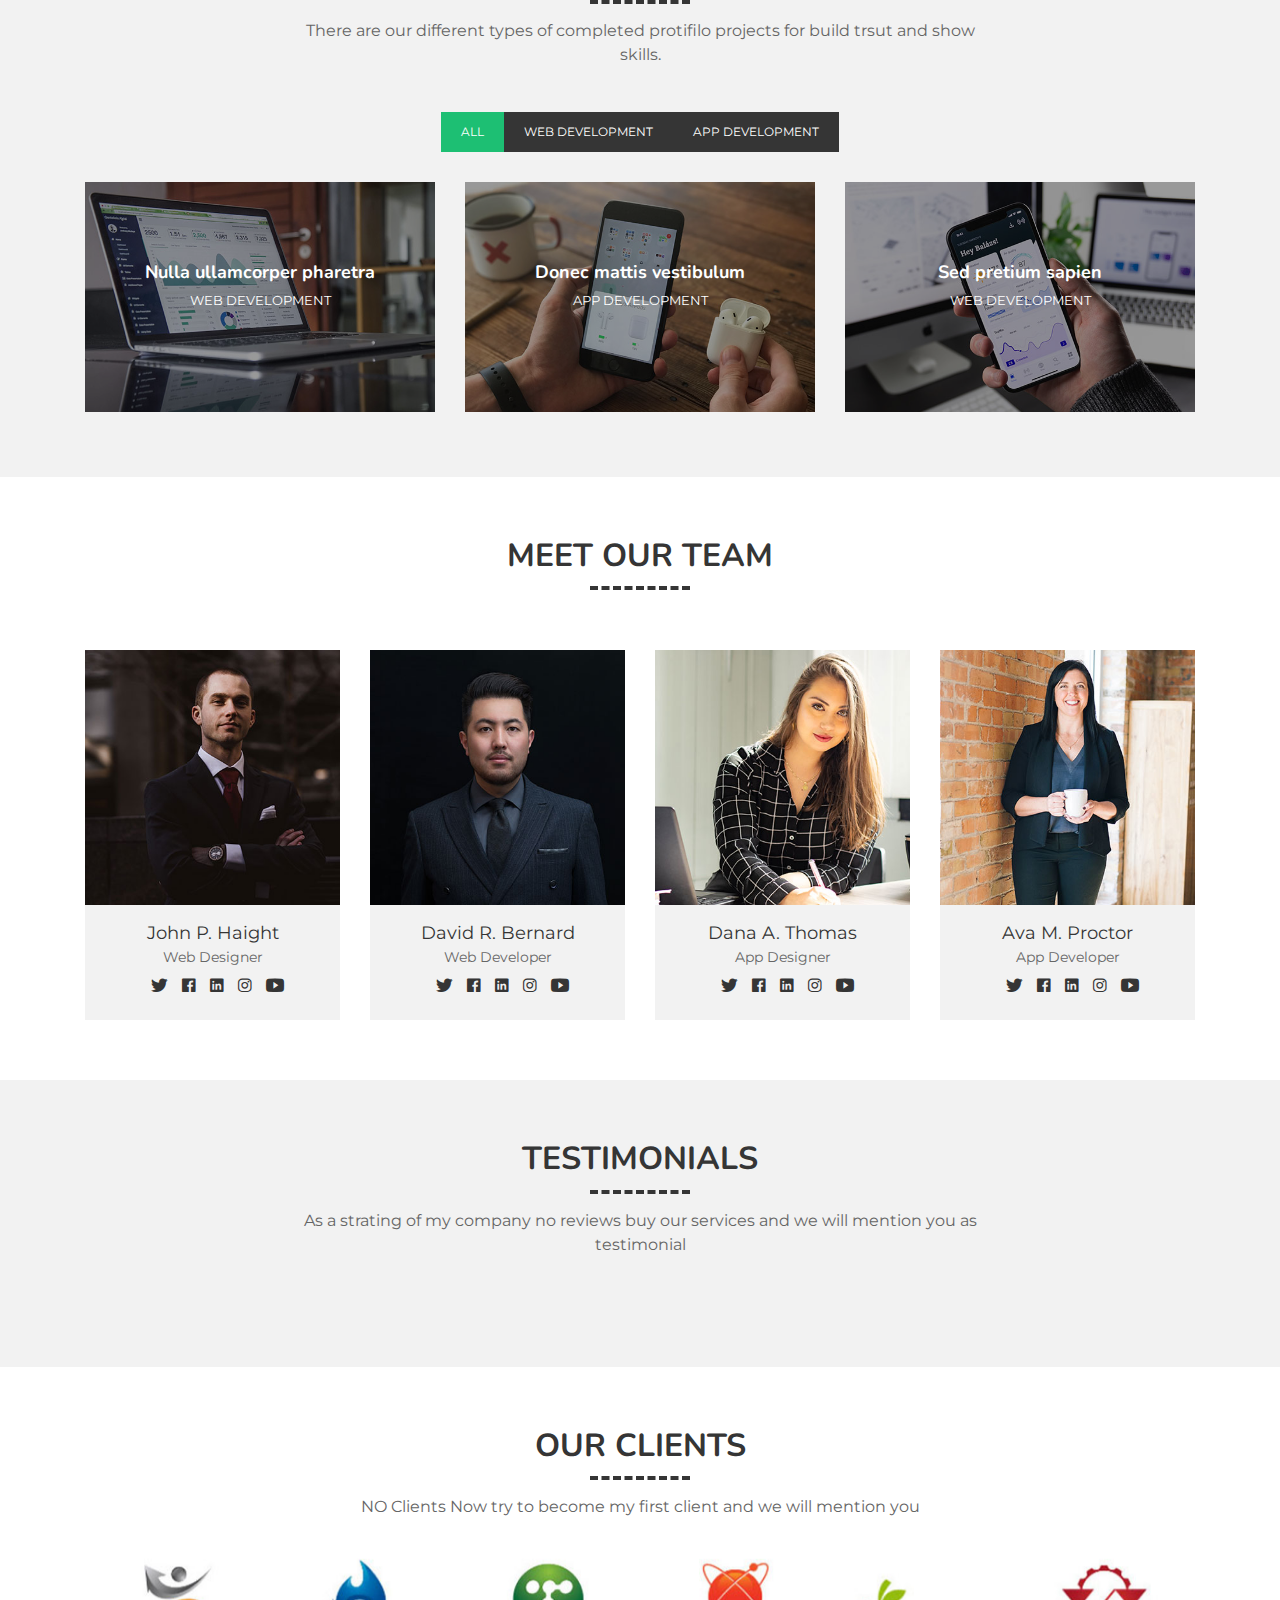
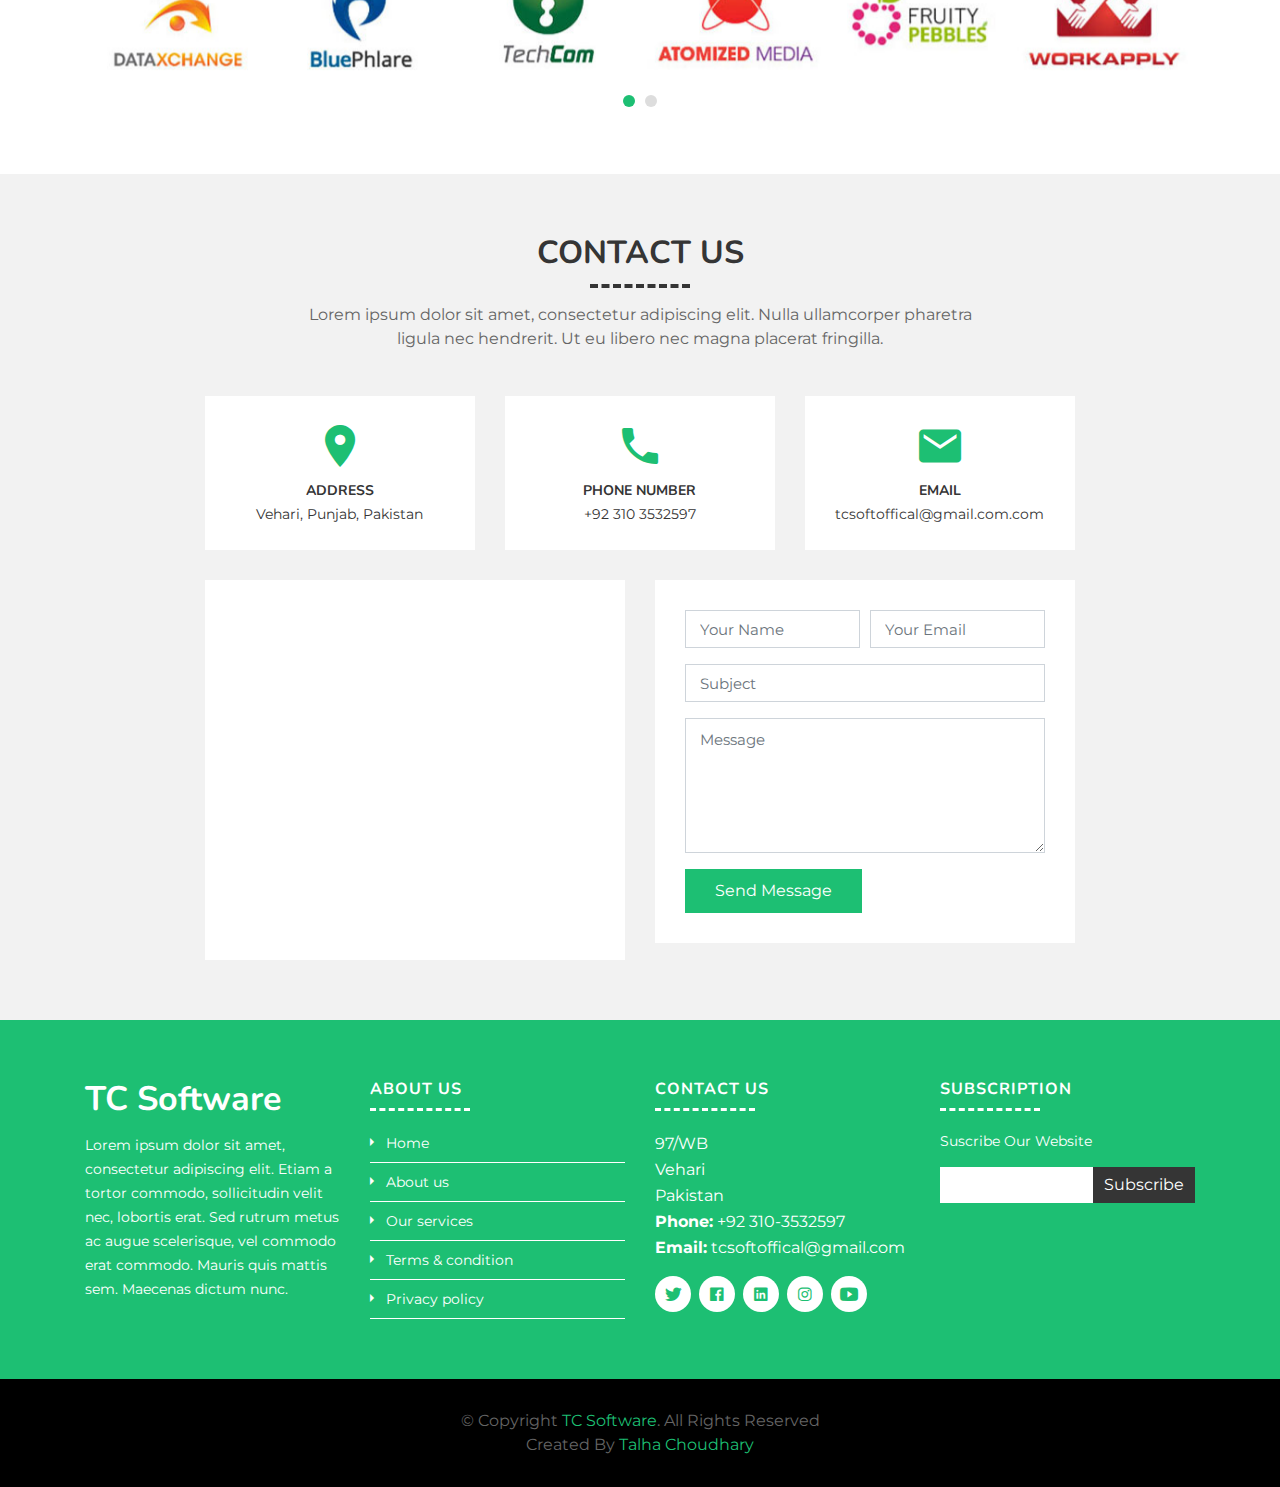
==== commit f299a2ff: "Update index.html" ====
--- a/index.html
+++ b/index.html
@@ -53,8 +53,8 @@
 
                     <li><a href="Blog.html">Blog </a></li>
                     <li><a href="contact.html">Contact </a></li>
-                    <li><a href="Login.html">Login </a></li>
-                    <li><a href="Sign up.html">Sign Up </a></li>
+                    <li><a href="privacypolicy.html">Privacy Policy </a></li>
+                    <li><a href="aboutus.html">About Us </a></li>
 
 
                 </ul>
@@ -889,4 +889,4 @@
 
 </body>
 
-</html>+</html>
--- a/css/style.css
+++ b/css/style.css
@@ -0,0 +1,1569 @@
+/* ------------------ General CSS ------------------ */
+body {
+    color: #656565;
+    font-family: 'Montserrat', sans-serif;
+    background: #ffffff;
+}
+
+a {
+    color: #1dbf73;
+    transition: 0.3s;
+}
+.logo h1 a{
+    font-family: proxima nova;
+}
+.aboutimg{
+    height: 400px;
+}
+a:hover,
+a:active,
+a:focus {
+    color: #353535;
+    outline: none;
+    text-decoration: none;
+}
+
+p {
+    color: #656565;
+    padding: 0;
+    margin: 0 0 15px 0;
+}
+
+h1,
+h2,
+h3,
+h4,
+h5,
+h6 {
+    font-family: 'Nunito', sans-serif;
+    font-weight: 700;
+    color: #353535;
+    margin: 0 0 15px 0;
+    padding: 0;
+}
+
+h4,
+h5,
+h6 {
+    font-weight: 400;
+}
+
+
+/* ------------------ Back to Top ------------------ */
+.back-to-top {
+    position: fixed;
+    display: none;
+    background: #1dbf73;
+    color: #ffffff;
+    width: 45px;
+    height: 45px;
+    text-align: center;
+    line-height: 1;
+    font-size: 44px;
+    right: 15px;
+    bottom: 15px;
+    transition: background 0.3s;
+    z-index: 9;
+}
+
+.back-to-top i {
+    color: #ffffff;
+}
+
+
+/* ------------------ Header CSS ------------------- */
+.header {
+    padding: 30px 0;
+    height: 92px;
+    position: fixed;
+    left: 0;
+    top: 0;
+    right: 0;
+    transition: all 0.3s;
+    z-index: 997;
+}
+
+.header.header-scrolled {
+    background: rgba(0, 0, 0, 0.9);
+    padding: 20px 0;
+    height: 72px;
+    transition: all 0.3s;
+}
+
+.header .logo {
+    float: left;
+}
+
+.header .logo h1 {
+    font-size: 34px;
+    margin: 0;
+    line-height: 1;
+    letter-spacing: 5px;
+}
+
+.header .logo h1 a:hover {
+    color: #ffffff;
+}
+
+.header .logo img {
+    padding: 0;
+    margin: 0;
+    max-height: 100%;
+}
+
+
+/* ----------------- Intro Section ----------------- */
+/* ================================================= */
+
+.slider {
+    display: table;
+    width: 100%;
+    height: 100vh;
+    background: #000;
+}
+
+.slider .carousel-item {
+    width: 100%;
+    height: 100vh;
+    background-size: cover;
+    background-position: center;
+    background-repeat: no-repeat;
+}
+
+.slider .carousel-item::before {
+    content: '';
+    background-color: rgba(0, 0, 0, 0.7);
+    position: absolute;
+    height: 100%;
+    width: 100%;
+    top: 0;
+    right: 0;
+    left: 0;
+    bottom: 0;
+}
+
+.slider .carousel-container {
+    display: -webkit-box;
+    display: -webkit-flex;
+    display: -ms-flexbox;
+    display: flex;
+    -webkit-box-pack: center;
+    -webkit-justify-content: center;
+    -ms-flex-pack: center;
+    justify-content: center;
+    -webkit-box-align: center;
+    -webkit-align-items: center;
+    -ms-flex-align: center;
+    align-items: center;
+    position: absolute;
+    bottom: 0;
+    top: 0;
+    left: 0;
+    right: 0;
+}
+
+.slider .carousel-background img {
+    max-width: 100%;
+}
+
+.slider .carousel-content {
+    text-align: center;
+}
+
+.slider h2 {
+    color: #ffffff;
+    margin-bottom: 30px;
+    font-size: 64px;
+    font-weight: 800;
+    letter-spacing: 1px;
+}
+
+.slider p {
+    width: 80%;
+    margin: 0 auto 30px auto;
+    color: #ffffff;
+}
+
+.slider .carousel-fade {
+    overflow: hidden;
+}
+
+.slider .carousel-fade .carousel-inner .carousel-item {
+    transition-property: opacity;
+}
+
+.slider .carousel-fade .carousel-inner .carousel-item,
+.slider .carousel-fade .carousel-inner .active.carousel-item-left,
+.slider .carousel-fade .carousel-inner .active.carousel-item-right {
+    opacity: 0;
+}
+
+.slider .carousel-fade .carousel-inner .active,
+.slider .carousel-fade .carousel-inner .carousel-item-next.carousel-item-left,
+.slider .carousel-fade .carousel-inner .carousel-item-prev.carousel-item-right {
+    opacity: 1;
+    transition: 0.3s;
+}
+
+.slider .carousel-fade .carousel-inner .carousel-item-next,
+.slider .carousel-fade .carousel-inner .carousel-item-prev,
+.slider .carousel-fade .carousel-inner .active.carousel-item-left,
+.slider .carousel-fade .carousel-inner .active.carousel-item-right {
+    left: 0;
+    -webkit-transform: translate3d(0, 0, 0);
+    transform: translate3d(0, 0, 0);
+}
+
+.slider .carousel-control-prev,
+.slider .carousel-control-next {
+    width: 10%;
+}
+
+.slider .carousel-control-next-icon,
+.slider .carousel-control-prev-icon {
+    background: none;
+    font-size: 32px;
+    line-height: 1;
+}
+
+.slider .carousel-indicators li {
+    cursor: pointer;
+}
+
+.slider .btn-get-started {
+    display: inline-block;
+    padding: 10px 30px;
+    transition: 0.3s;
+    background: #1dbf73;
+    color: #ffffff;
+    font-family: 'Nunito', sans-serif;
+    font-weight: 700;
+    font-size: 18px;
+    letter-spacing: 1px;
+    text-transform: uppercase;
+}
+
+.slider .btn-get-started:hover {
+    background: #ffffff;
+    color: #1dbf73;
+}
+
+
+
+/* ------------------ Menu Style ------------------- */
+#nav-menu-container {
+    float: right;
+    margin: 0;
+}
+
+.nav-menu,
+.nav-menu * {
+    margin: 0;
+    padding: 0;
+    list-style: none;
+}
+
+.nav-menu ul {
+    position: absolute;
+    display: none;
+    top: 100%;
+    left: 0;
+    z-index: 99;
+}
+
+.nav-menu li {
+    position: relative;
+    white-space: nowrap;
+}
+
+.nav-menu > li {
+    float: left;
+}
+
+.nav-menu li:hover > ul,
+.nav-menu li.sfHover > ul {
+    display: block;
+}
+
+.nav-menu ul ul {
+    top: 0;
+    left: 100%;
+}
+
+.nav-menu ul li {
+    min-width: 180px;
+}
+
+.nav-menu a {
+    display: inline-block;
+    padding: 0 8px 10px 8px;
+    color: #ffffff;
+    font-family: 'Nunito', sans-serif;
+    font-weight: 400;
+    font-size: 14px;
+    text-transform: uppercase;
+    outline: none;
+    text-decoration: none;
+}
+
+.nav-menu li:hover > a,
+.nav-menu > .menu-active > a {
+    color: #1dbf73;
+}
+
+.nav-menu > li {
+    margin-left: 10px;
+}
+
+.nav-menu ul {
+    margin: 4px 0 0 0;
+    padding: 10px;
+    box-shadow: 0px 0px 5px rgba(0, 0, 0, 0.25);
+    background: #ffffff;
+}
+
+.nav-menu ul li {
+    transition: 0.3s;
+}
+
+.nav-menu ul li a {
+    padding: 5px 10px;
+    color: #353535;
+    transition: 0.3s;
+    display: block;
+    font-size: 14px;
+    text-transform: none;
+}
+
+.nav-menu ul li:hover > a {
+    color: #1dbf73;
+}
+
+.nav-menu ul ul {
+    margin: 0;
+}
+
+#mobile-nav-toggle {
+    position: fixed;
+    right: 0;
+    top: 0;
+    z-index: 999;
+    margin: 20px 20px 0 0;
+    border: 0;
+    background: none;
+    font-size: 24px;
+    display: none;
+    transition: all 0.4s;
+    outline: none;
+    cursor: pointer;
+}
+
+#mobile-nav-toggle i {
+    color: #ffffff;
+}
+
+#mobile-nav {
+    position: fixed;
+    top: 0;
+    padding-top: 18px;
+    bottom: 0;
+    z-index: 999;
+    background: rgba(0, 0, 0, 0.8);
+    left: -260px;
+    width: 260px;
+    overflow-y: auto;
+    transition: 0.4s;
+}
+
+#mobile-nav ul {
+    padding: 0;
+    margin: 0;
+    list-style: none;
+}
+
+#mobile-nav ul li {
+    position: relative;
+}
+
+#mobile-nav ul li a {
+    color: #ffffff;
+    font-size: 13px;
+    text-transform: uppercase;
+    overflow: hidden;
+    padding: 10px 22px 10px 15px;
+    position: relative;
+    text-decoration: none;
+    width: 100%;
+    display: block;
+    outline: none;
+}
+
+#mobile-nav ul li a:hover {
+    color: #1dbf73;
+}
+
+#mobile-nav ul li li {
+    padding-left: 30px;
+}
+
+#mobile-nav ul li.menu-active a {
+    color: #1dbf73;
+}
+
+#mobile-nav ul .menu-has-children i {
+    position: absolute;
+    top: -5px;
+    right: 0;
+    z-index: 99;
+    padding: 15px;
+    cursor: pointer;
+    color: #ffffff;
+}
+
+#mobile-nav ul .menu-has-children i.ion-md-arrow-dropup {
+    color: #1dbf73;
+}
+
+#mobile-nav ul .menu-has-children i.dicon {
+    display: none;
+}
+
+#mobile-nav ul .menu-has-children li a {
+    text-transform: none;
+}
+
+#mobile-nav ul .menu-item-active {
+    color: #1dbf73;
+}
+
+#mobile-body-overly {
+    width: 100%;
+    height: 100%;
+    z-index: 997;
+    top: 0;
+    left: 0;
+    position: fixed;
+    background: rgba(0, 0, 0, 0.7);
+    display: none;
+}
+
+body.mobile-nav-active {
+    overflow: hidden;
+}
+
+body.mobile-nav-active #mobile-nav {
+    left: 0;
+}
+
+body.mobile-nav-active #mobile-nav-toggle {
+    color: #ffffff;
+}
+
+
+
+/* ---------------- Banner Section ----------------- */
+.banner {
+    background: url("../img/banner.jpg") center top no-repeat;
+    background-size: cover;
+    padding: 150px 0 60px 0;
+    position: relative;
+}
+
+.banner::before {
+    content: '';
+    position: absolute;
+    left: 0;
+    right: 0;
+    top: 0;
+    bottom: 0;
+    background: rgba(000, 000, 000, 0.6);
+    z-index: 9;
+}
+
+.banner .container {
+    position: relative;
+    z-index: 10;
+}
+
+.banner .banner-nav {
+    text-align: center;
+}
+
+.banner .banner-box {
+    display: inline-block;
+    padding: 10px 20px;
+    border: 1px solid #ffffff;
+}
+
+.banner .banner-box a {
+    color: #ffffff;
+}
+
+.banner .banner-box a:hover {
+    color: #1dbf73;
+}
+
+.banner .banner-box a:first-child {
+    padding-right: 15px;
+    border-right: 1px solid #ffffff;
+}
+
+.banner .banner-box a:last-child {
+    padding-left: 15px;
+}
+
+
+/* ------------- Section Header Style -------------- */
+.section-header {
+    position: relative;
+    max-width: 700px;
+    margin: 0 auto;
+}
+
+.section-header h3 {
+    font-size: 32px;
+    text-transform: uppercase;
+    text-align: center;
+    position: relative;
+    padding-bottom: 15px;
+}
+
+.section-header h3::before {
+    content: '';
+    position: absolute;
+    display: block;
+    width: 100px;
+    height: 0;
+    border-bottom: 4px dashed #353535;
+    bottom: 0;
+    left: calc(50% - 50px);
+}
+
+.section-header p {
+    text-align: center;
+    padding-bottom: 30px;
+}
+
+
+/* ---------------- About Us Style ----------------- */
+.about {
+    position: relative;
+    padding: 60px 0 40px 0;
+    background: #f2f2f2;
+}
+
+.about .about-row {
+    margin-bottom: 30px;
+}
+
+.about .about-col {
+    background: #ffffff;
+    margin-bottom: 20px;
+}
+
+.about .about-col:hover {
+    box-shadow: 0px 2px 10px #dddddd;
+}
+
+.about .about-col .img {
+    position: relative;
+}
+
+.about .about-col .icon {
+    width: 64px;
+    height: 64px;
+    padding-top: 10px;
+    padding-left: 1px;
+    text-align: center;
+    position: absolute;
+    background-color: #1dbf73;
+    border-radius: 50%;
+    text-align: center;
+    border: 4px solid #ffffff;
+    left: calc( 50% - 32px);
+    bottom: -30px;
+    transition: 0.3s;
+}
+
+.about .about-col i {
+    font-size: 36px;
+    line-height: 1;
+    color: #ffffff;
+    transition: 0.3s;
+}
+
+.about .about-col:hover .icon {
+    background-color: #ffffff;
+}
+
+.about .about-col:hover i {
+    color: #1dbf73;
+}
+
+.about .about-col h2 {
+    color: #353535;
+    text-align: center;
+    font-weight: 700;
+    font-size: 20px;
+    padding: 0;
+    margin: 40px 0 12px 0;
+}
+
+.about .about-col h2 a {
+    color: #353535;
+}
+
+.about .about-col h2 a:hover {
+    color: #1dbf73;
+}
+
+.about .about-col p {
+    font-size: 14px;
+    font-weight: 400;
+    line-height: 24px;
+    color: #353535;
+    margin-bottom: 0;
+    padding: 0 30px;
+}
+
+.about .read-more {
+    width: 100%;
+    text-align: center;
+}
+
+.about .read-more a {
+    font-size: 14px;
+    letter-spacing: 1px;
+    display: inline-block;
+    padding: 5px 15px;
+    transition: 0.3s;
+    margin: 15px 30px 30px 30px;
+    color: #ffffff;
+    background: #1dbf73;
+}
+
+.about .about-col:hover .read-more a,
+.about .read-more a:hover {
+    background: #353535;
+    color: #ffffff;
+}
+
+.about .about-row .read-more {
+    text-align: left;
+}
+
+.about .about-row .read-more a {
+    margin: 0;
+}
+
+
+/* ---------------- Services Style ----------------- */
+.services {
+    background: #ffffff;
+    padding: 60px 0 60px 0;
+    text-align: center;
+}
+
+.services .section-header p {
+    margin:0;
+    padding: 0;
+}
+
+.single-service {
+    position: relative;
+    text-align: center;
+    color: #353535;
+    font-weight: 400;
+    margin:30px 0 0;
+    transition: all 0.3s;
+}
+
+.single-service i {
+    font-size: 64px;
+    color: #1dbf73;
+}
+
+.single-service h4,
+.single-service h4 a {
+    font-size: 18px;
+    font-weight: 700;
+    line-height: 24px;
+    text-transform: capitalize;
+    color: #353535;
+}
+
+.single-service p {
+    margin: 0;
+}
+
+
+/* ------------ Call To Action Section ------------- */
+.call-to-action {
+    position: relative;
+    padding: 60px 0;
+    background: #1dbf73;
+}
+
+.call-to-action .container {
+    max-width: 700px;
+}
+
+.call-to-action h3 {
+    color: #ffffff;
+}
+
+.call-to-action h3::before {
+    border-color: #ffffff;
+}
+
+.call-to-action p {
+    color: #ffffff;
+    margin: 0;
+}
+
+.call-to-action .cta-btn {
+    display: inline-block;
+    margin-top: 10px;
+    padding: 8px 28px;
+    color: #1dbf73;
+    font-weight: 500;
+    font-size: 16px;
+    letter-spacing: 1px;
+    text-transform: uppercase;
+    background: #ffffff;
+    transition: 0.3s;
+}
+
+.call-to-action .cta-btn:hover {
+    color: #ffffff;
+    background: #353535;
+}
+
+
+/* ----------------- Pricing Style ----------------- */
+.pricing {
+    background: #f2f2f2;
+    padding: 60px 0;
+}
+
+.pricing .section-header p {
+    margin-bottom: 50px;
+}
+
+.pricing .price-content {
+    position: relative;
+    background: #ffffff;
+    text-align: center;
+}
+
+.pricing .price-content:hover {
+    box-shadow: 0 0 10px #dddddd;
+}
+
+.pricing .price-plan {
+    display: block;
+    background: #353535;
+    margin: 0 0 30px;
+    padding: 15px 0 20px;
+}
+
+.pricing .price-title {
+    display: block;
+    color: #ffffff;
+    font-size: 30px;
+    letter-spacing: 1px;
+    padding: 0 15px 0;
+    margin-bottom: 0;
+}
+
+.pricing .price-amount {
+    display: block;
+    color: #ffffff;
+    font-size: 48px;
+    padding: 0 10px 0;
+    text-transform: uppercase;
+}
+
+.pricing .price-amount span {
+    color: #ffffff;
+    font-size: 24px;
+}
+
+.pricing .price-date {
+    color: #ffffff;
+    font-size: 12px;
+    margin-top: 5px;
+    text-transform: uppercase;
+    margin-bottom:0;
+}
+
+.pricing .price-details {
+    font-size: 16px;
+    list-style: none;
+    text-align: left;
+}
+
+.pricing .price-details li {
+    padding: 5px 0;
+}
+
+.pricing .price-details li i.ion-md-checkmark {
+    color: #1dbf73;
+    margin-right: 5px;
+}
+
+.pricing .price-details li i.ion-md-close {
+    color: #ea4335;
+    margin-right: 7px;
+}
+
+.pricing .btn {
+    color: #ffffff;
+    padding: 10px 30px;
+    text-transform: uppercase;
+    border: none;
+    border-radius: 0;
+}
+
+.pricing .price-btn {
+    margin-top: 10px;
+    margin-bottom: 30px;
+    background: #353535;
+    color: #ffffff;
+}
+
+.pricing .price-btn:hover {
+    background: #1dbf73;
+}
+
+.pricing .features-price-btn {
+    background: #1dbf73;
+}
+
+.pricing .features-price-btn:hover {
+    background: #353535;
+}
+
+.pricing .features-price {
+    margin-top: -30px;
+}
+
+.pricing .features-price .price-plan {
+    background: #1dbf73;
+}
+
+.pricing .features-price .price-plan p{
+    color:#FFFFFF;
+}
+
+.pricing .features-price .price-plan .price-amount, 
+.pricing .features-price .price-plan .price-amount span {
+    color: #ffffff;
+}
+
+.pricing .features-price .price-plan .price-title {
+    color:#ffffff;
+}
+
+@media (max-width: 767.98px) {
+    .pricing .price-content {
+        margin-bottom: 30px;
+    }
+    
+    .pricing .features-price {
+        margin-top: 0;
+    }
+}
+
+
+
+/* ---------------- Our Skills Style --------------- */
+.skills {
+    position: relative;
+    padding: 60px 0;
+}
+
+.skills .progress {
+    height: 30px;
+    margin-bottom: 15px;
+    border-radius: 0;
+}
+
+.skills .progress .skill {
+    line-height: 35px;
+    padding: 0;
+    margin: 0 0 0 20px;
+    text-transform: uppercase;
+}
+
+.skills .progress .skill .val {
+    float: right;
+    font-style: normal;
+    margin: 0 20px 0 0;
+}
+
+.skills .progress-bar {
+    width: 1px;
+    text-align: left;
+    transition: .9s;
+}
+
+.skills .counters h2 {
+    margin: 30px 0 0 0;
+    font-size: 60px;
+    display: block;
+    color: #1dbf73;
+}
+
+.skills .counters p {
+    padding: 0;
+    margin: 0;
+    font-size: 18px;
+    color: #353535;
+}
+
+
+/* ----------------- Portfolio Style --------------- */
+.portfolio {
+    position: relative;
+    padding: 60px 0 45px 0;
+    background: #f2f2f2;
+}
+
+.portfolio #portfolio-flters {
+    padding: 0;
+    margin: 0 0 16px 0;
+    list-style: none;
+    text-align: center;
+    font-size: 0;
+}
+
+.portfolio #portfolio-flters li {
+    display: inline-block;
+    margin: 0;
+    padding: 10px 20px;
+    font-size: 12px;
+    line-height: 20px;
+    color: #ffffff;
+    text-transform: uppercase;
+    background: #353535;
+    margin-bottom: 4px;
+    transition: all 0.3s;
+    cursor: pointer;
+}
+
+.portfolio #portfolio-flters li:hover,
+.portfolio #portfolio-flters li.filter-active {
+    background: #1dbf73;
+    color: #ffffff;
+}
+
+.portfolio #portfolio-flters li:last-child {
+    margin-right: 0;
+}
+
+.portfolio .portfolio-wrap {
+    margin-top: 10px;
+}
+
+.portfolio .portfolio-wrap:hover {
+    box-shadow: 0px 0px 10px #666666;
+}
+
+.portfolio .portfolio-item {
+    position: relative;
+    height: 260px;
+    overflow: hidden;
+}
+
+.portfolio .portfolio-item figure {
+    background: #000;
+    overflow: hidden;
+    height: 230px;
+    position: relative;
+    border-radius: 0;
+    margin: 0;
+}
+
+.portfolio .portfolio-item figure img {
+    opacity: 0.6;
+    transition: 0.3s;
+}
+
+.portfolio .portfolio-item figure:hover img {
+    opacity: 0.3;
+    transition: 0.3s;
+}
+
+.portfolio .portfolio-item figure .link-preview,
+.portfolio .portfolio-item figure .link-details {
+    position: absolute;
+    display: inline-block;
+    padding: 7px 0;
+    line-height: 1;
+    text-align: center;
+    width: 60px;
+    height: 36px;
+    background: #1dbf73;
+    border-radius: 20px;
+    transition: 0.3s;
+    opacity: 0;
+}
+
+.portfolio .portfolio-item figure .link-preview i,
+.portfolio .portfolio-item figure .link-details i {
+    font-size: 22px;
+    color: #ffffff;
+}
+
+.portfolio .portfolio-item figure .link-preview:hover,
+.portfolio .portfolio-item figure .link-details:hover {
+    background: #ffffff;
+}
+
+.portfolio .portfolio-item figure .link-preview:hover i,
+.portfolio .portfolio-item figure .link-details:hover i {
+    color: #353535;
+}
+
+.portfolio .portfolio-item figure .link-preview {
+    left: calc(50% - 65px);
+    top: calc(50% - 18px);
+}
+
+.portfolio .portfolio-item figure .link-details {
+    right: calc(50% - 65px);
+    top: calc(50% - 18px);
+}
+
+.portfolio .portfolio-item figure:hover .link-preview {
+    opacity: 1;
+}
+
+.portfolio .portfolio-item figure:hover .link-details {
+    opacity: 1;
+}
+
+.portfolio .portfolio-item .portfolio-info {
+    position: absolute;
+    top: calc(50% - 30px);
+    left: 15px;
+    right: 15px;
+    text-align: center;
+    z-index: 1;
+}
+
+.portfolio .portfolio-wrap:hover .portfolio-info {
+    z-index: -1;
+}
+
+.portfolio .portfolio-item .portfolio-info h4 {
+    color: #ffffff;
+    font-size: 18px;
+    font-weight: 700;
+    line-height: 1px;
+    margin-bottom: 18px;
+    padding-bottom: 0;
+}
+
+.portfolio .portfolio-item .portfolio-info p {
+    padding: 0;
+    margin: 0;
+    color: #ffffff;
+    font-size: 13px;
+    text-transform: uppercase;
+}
+
+
+/* ------------------- Team Style ------------------ */
+.team {
+    padding: 60px 0;
+}
+
+.team .section-header {
+    margin-bottom: 15px;
+}
+
+.team .card {
+    position: relative;
+    border: none;
+    border-radius: 0;
+    overflow: hidden;
+    transition: 0.3s;
+}
+
+.team .card:hover {
+    box-shadow: 0px 0px 10px #999999;
+}
+
+.team .card img {
+    width: 100%;
+}
+
+.team .card-title-wrap {
+    padding: 15px 25px;
+    position: relative;
+    background-color: #f2f2f2;
+}
+
+.team .card:hover .card-title-wrap {
+    background: #1dbf73;
+}
+
+.team .card-title-wrap .card-title,
+.team .card-title-wrap .card-text {
+    display: block;
+    margin: 0;
+}
+
+.team .card-title-wrap .card-title {
+    text-align: center;
+    font-size: 18px;
+    color: #353535;
+}
+
+.team .card-title-wrap .card-text {
+    text-align: center;
+    font-size: 14px;
+    color: #666666;
+}
+
+.team .card:hover .card-title-wrap .card-title,
+.team .card:hover .card-title-wrap .card-text {
+    color: #ffffff;
+}
+
+.team .card .social-nav {
+    position: relative;
+    text-align: center;
+}
+
+.team .card .social-nav a {
+    display: inline-block;
+    color: #353535;
+    font-size: 18px;
+    margin: 5px;
+}
+
+.team .card:hover .social-nav a {
+    color: #ffffff;
+}
+
+
+/* --------------- Testimonials Style -------------- */
+.testimonials {
+    position: relative;
+    padding: 60px 0;
+    background: #f2f2f2;
+}
+
+.testimonials .container {
+    max-width: 900px;
+}
+
+.testimonials .section-header {
+    margin-bottom: 20px;
+}
+
+.testimonials .testimonial-item {
+    position: relative;
+    background: #ffffff;
+}
+
+.testimonials .testimonial-text {
+    padding: 25px 25px 25px 0;
+}
+
+.testimonials .testimonial-item img {
+    background: #353535;
+}
+
+.testimonials .testimonial-item h3 {
+    font-size: 20px;
+    color: #353535;
+    margin-bottom: 0;
+}
+
+.testimonials .testimonial-item h4 {
+    font-size: 14px;
+    color: #999999;
+    margin: 0 0 15px 0;
+}
+
+.testimonials .testimonial-item p {
+    font-size: 14px;
+    margin: 0;
+}
+
+.testimonials .owl-nav,
+.testimonials .owl-dots {
+    margin-top: 5px;
+    text-align: center;
+}
+
+.testimonials .owl-dot {
+    display: inline-block;
+    margin: 0 5px;
+    width: 12px;
+    height: 12px;
+    border-radius: 50%;
+    background-color: #dddddd;
+}
+
+.testimonials .owl-dot.active {
+    background-color: #1dbf73;
+}
+
+@media (max-width: 575px) {
+    .testimonials .testimonial-text {
+        padding: 25px;
+    }
+}
+
+
+/* ------------------ Clients Style ---------------- */
+.clients {
+    padding: 60px 0;
+}
+
+.clients .section-header p {
+    padding-bottom: 10px;
+}
+
+.clients img {
+    max-width: 100%;
+    opacity: 1;
+    transition: 0.3s;
+    padding: 15px 0;
+}
+
+.clients img:hover {
+    opacity: .5;
+}
+
+.clients .owl-nav,
+.clients .owl-dots {
+    margin-top: 5px;
+    text-align: center;
+}
+
+.clients .owl-dot {
+    display: inline-block;
+    margin: 0 5px;
+    width: 12px;
+    height: 12px;
+    border-radius: 50%;
+    background-color: #ddd;
+}
+
+.clients .owl-dot.active {
+    background-color: #1dbf73;
+}
+
+
+/* ----------------- Contact Style ----------------- */
+.contact {
+    position: relative;
+    padding: 60px 0;
+    background: #f2f2f2;
+}
+
+.contact .container {
+    max-width: 900px;
+}
+
+.contact .contact-info {
+    margin-bottom: 30px;
+    text-align: center;
+}
+
+.contact .contact-address,
+.contact .contact-phone,
+.contact .contact-email {
+    background: #ffffff;
+    padding: 15px 30px 25px 30px;
+    text-align: center;
+    color: #353535;
+}
+
+.contact .contact-address:hover,
+.contact .contact-phone:hover,
+.contact .contact-email:hover {
+    box-shadow: 0 0 10px #dddddd;
+}
+
+.contact .contact-info i {
+    font-size: 48px;
+    display: inline-block;
+    color: #1dbf73;
+}
+
+.contact .contact-info address,
+.contact .contact-info p {
+    margin-bottom: 0;
+    font-size: 14px;
+    color: #353535;
+}
+
+.contact .contact-info h3 {
+    font-size: 14px;
+    margin-bottom: 5px;
+    text-transform: uppercase;
+    color: #353535;
+}
+
+.contact .contact-info a {
+    color: #353535;
+}
+
+.contact .contact-info a:hover {
+    color: #1dbf73;
+}
+
+.contact .map {
+    position: relative;
+    background: #ffffff;
+}
+
+.contact .map:hover {
+    box-shadow: 0 0 10px #cccccc;
+}
+
+.contact .map iframe {
+    width: 100%;
+    height: 380px;
+    margin-bottom: -7px;
+}
+
+.contact .form {
+    background: #ffffff;
+    padding: 30px;
+    color: #353535;
+}
+
+.contact .form:hover {
+    box-shadow: 0 0 10px #dddddd;
+}
+
+.contact .form input,
+.contact .form textarea {
+    padding: 10px 14px;
+    border-radius: 0;
+    box-shadow: none;
+    font-size: 15px;
+}
+
+.contact .form input:focus,
+.contact .form textarea:focus {
+    border-color: #1dbf73;
+}
+
+.contact .form button[type="submit"] {
+    background: #1dbf73;
+    border: 0;
+    padding: 10px 30px;
+    color: #ffffff;
+    transition: 0.4s;
+    cursor: pointer;
+}
+
+.contact .form button[type="submit"]:hover {
+    background: #353535;
+}
+
+
+/* ----------------- Footer Style ------------------ */
+.footer {
+    position: relative;
+    padding: 0 0 30px 0;
+    background: #000000;
+}
+
+.footer .footer-top {
+    background: #1dbf73;
+    padding: 60px 0 30px 0;
+}
+
+.footer .footer-top .footer-info,
+.footer .footer-top .footer-links,
+.footer .footer-top .footer-contact,
+.footer .footer-top .footer-newsletter {
+    margin-bottom: 30px;
+}
+
+.footer .footer-top .footer-info h3 {
+    font-size: 34px;
+    padding: 2px 0 2px 0px;
+    line-height: 1;
+    color: #ffffff;
+}
+
+.footer .footer-top .footer-info p {
+    font-size: 14px;
+    line-height: 24px;
+    color: #ffffff;
+}
+
+.footer .footer-top .social-links a {
+    font-size: 18px;
+    display: inline-block;
+    background: #ffffff;
+    color: #1dbf73;
+    line-height: 1;
+    padding: 9px 0;
+    margin-right: 4px;
+    border-radius: 50%;
+    text-align: center;
+    width: 36px;
+    height: 36px;
+    transition: 0.3s;
+}
+
+.footer .footer-top .social-links a:hover {
+    background: #353535;
+    color: #ffffff;
+}
+
+.footer .footer-top h4 {
+    font-size: 16px;
+    font-weight: 700;
+    color: #ffffff;
+    text-transform: uppercase;
+    position: relative;
+    padding-bottom: 12px;
+    margin-bottom: 20px;
+    letter-spacing: 1px;
+}
+
+.footer .footer-top h4::before {
+    content: '';
+    position: absolute;
+    left: 0;
+    bottom: 0;
+    height: 0;
+    width: 100px;
+    border-bottom: 3px dashed #ffffff;
+}
+
+.footer .footer-top .footer-links ul {
+    list-style: none;
+    padding: 0;
+    margin: 0;
+}
+
+.footer .footer-top .footer-links ul i {
+    padding-right: 8px;
+    color: #ffffff;
+    font-size: 16px;
+}
+
+.footer .footer-top .footer-links ul li {
+    border-bottom: 1px solid #ffffff;
+    padding: 7px 0;
+}
+
+.footer .footer-top .footer-links ul li:first-child {
+    padding-top: 0;
+}
+
+.footer .footer-top .footer-links ul a {
+    font-size: 14px;
+    color: #ffffff;
+}
+
+.footer .footer-top .footer-links ul a:hover {
+    color: #353535;
+}
+
+.footer .footer-top .footer-contact p {
+    color: #ffffff;
+    line-height: 26px;
+}
+
+.footer .footer-top .footer-newsletter input[type="email"] {
+    border: 0;
+    padding: 6px 8px;
+    width: 60%;
+}
+
+.footer .footer-top .footer-newsletter input[type="submit"] {
+    border: 0;
+    width: 40%;
+    padding: 6px 0;
+    text-align: center;
+    color: #ffffff;
+    background: #353535;
+    transition: 0.3s;
+    cursor: pointer;
+}
+
+.footer .footer-top .footer-newsletter input[type="submit"]:hover {
+    background: #000000;
+}
+
+.footer .footer-top .footer-newsletter p {
+    color: #ffffff;
+    font-size: 14px;
+}
+
+.footer .copyright {
+    text-align: center;
+    padding-top: 30px;
+}
+
+
+/* ---------------- Responsive Design -------------- */
+@media (min-width: 1024px) {
+    .header .logo {
+        padding-left: 60px;
+    }
+
+    .slider p {
+        width: 60%;
+    }
+
+    .slider .carousel-control-prev,
+    .slider .carousel-control-next {
+        width: 5%;
+    }
+
+    #nav-menu-container {
+        padding-right: 60px;
+    }
+}
+
+@media (max-width: 768px) {
+    .back-to-top {
+        bottom: 15px;
+    }
+
+    .header .logo h1 {
+        font-size: 28px;
+    }
+
+    .header .logo img {
+        max-height: 40px;
+    }
+
+    .slider h2 {
+        font-size: 28px;
+    }
+
+    #nav-menu-container {
+        display: none;
+    }
+
+    #mobile-nav-toggle {
+        display: inline;
+    }
+}
+
+@media (max-width: 61.9em) {
+    .team .team-over {
+        padding-top: 20px;
+    }
+    .team .card .social-nav {
+        margin-bottom: 15px;
+        padding: 0;
+    }
+}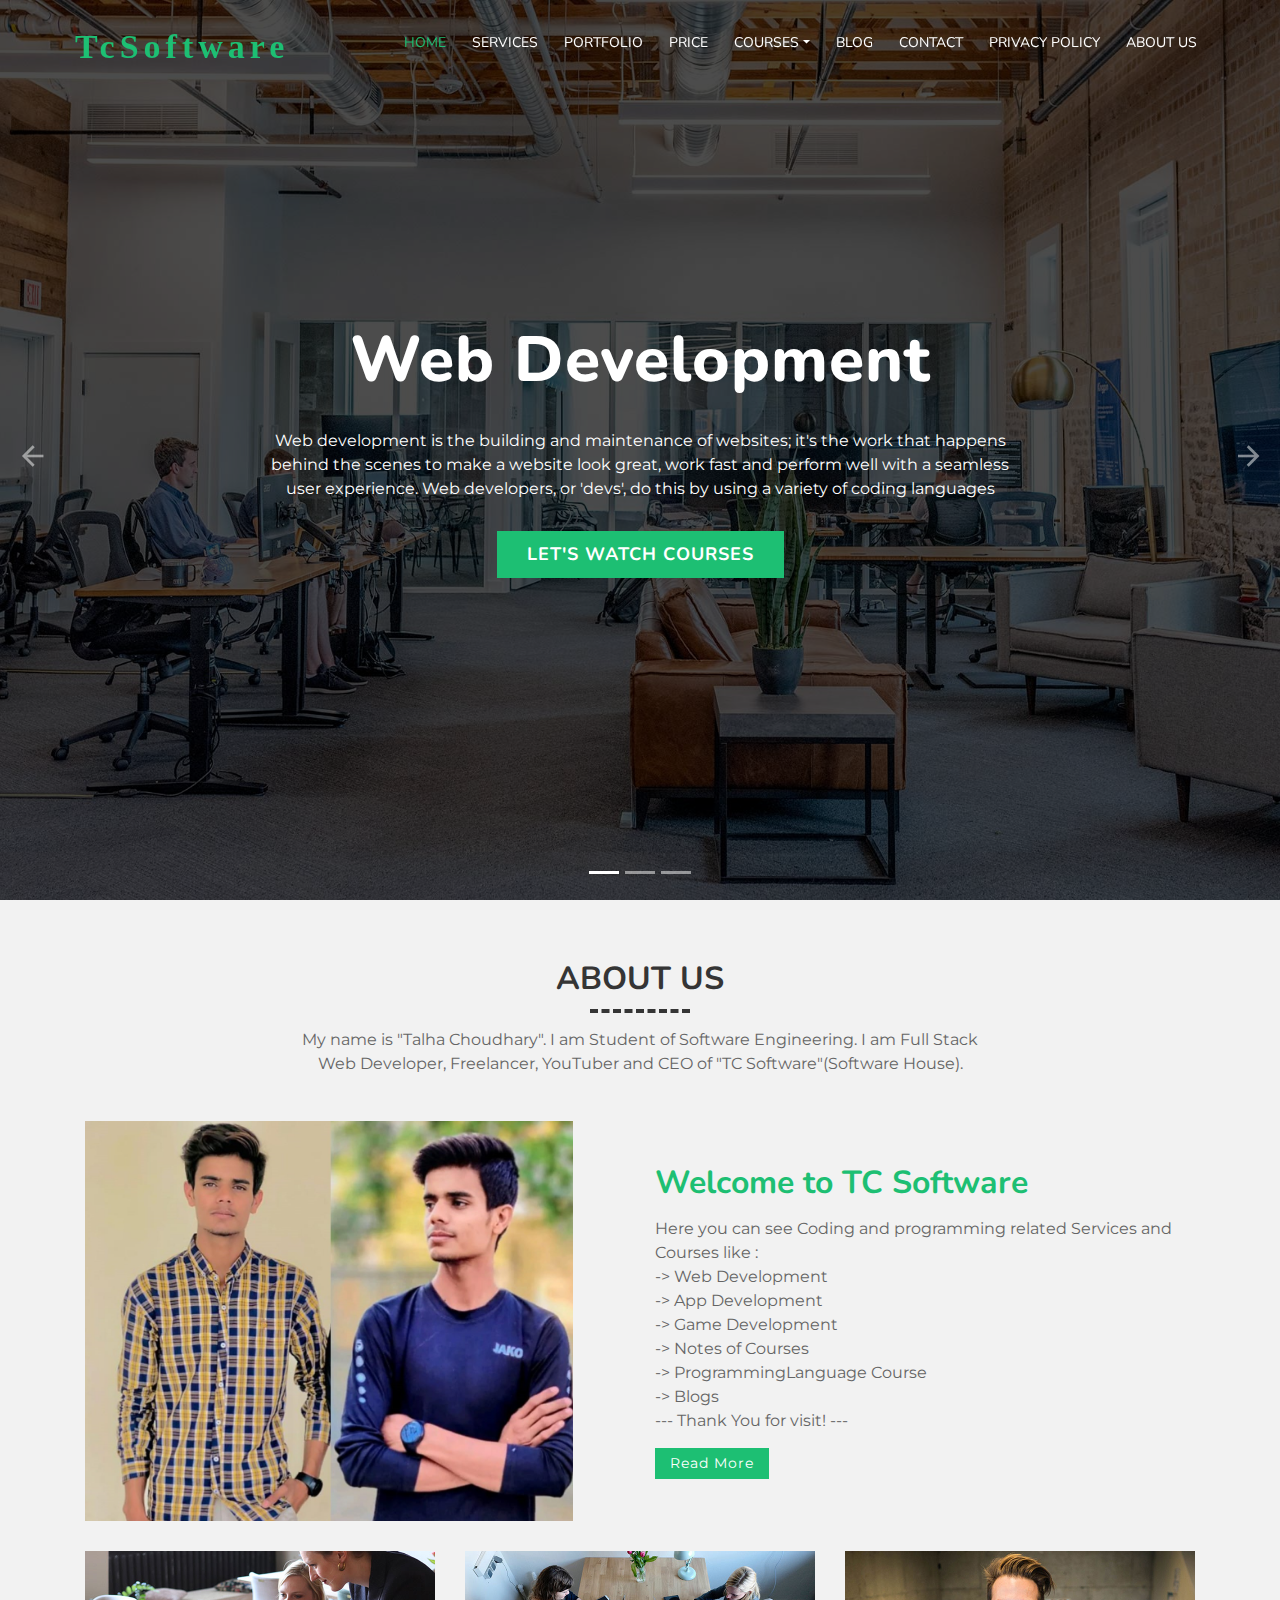
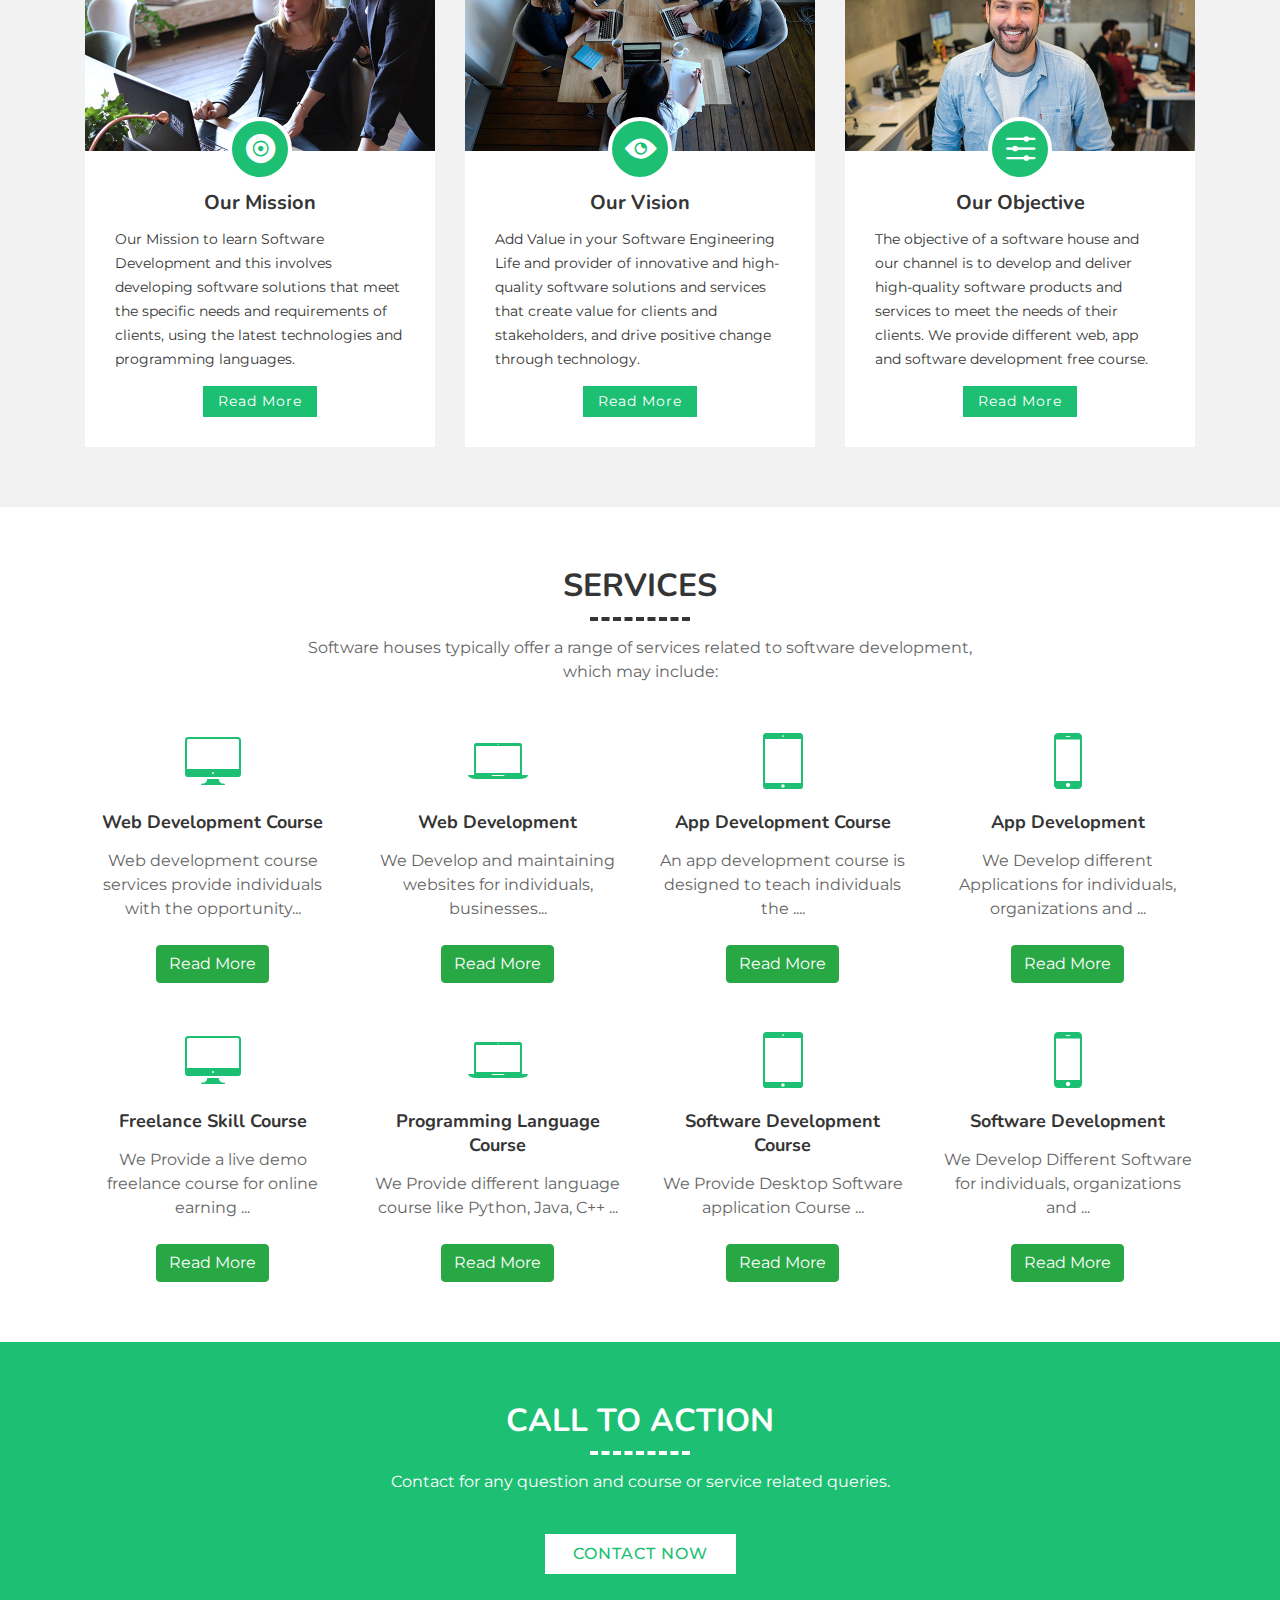
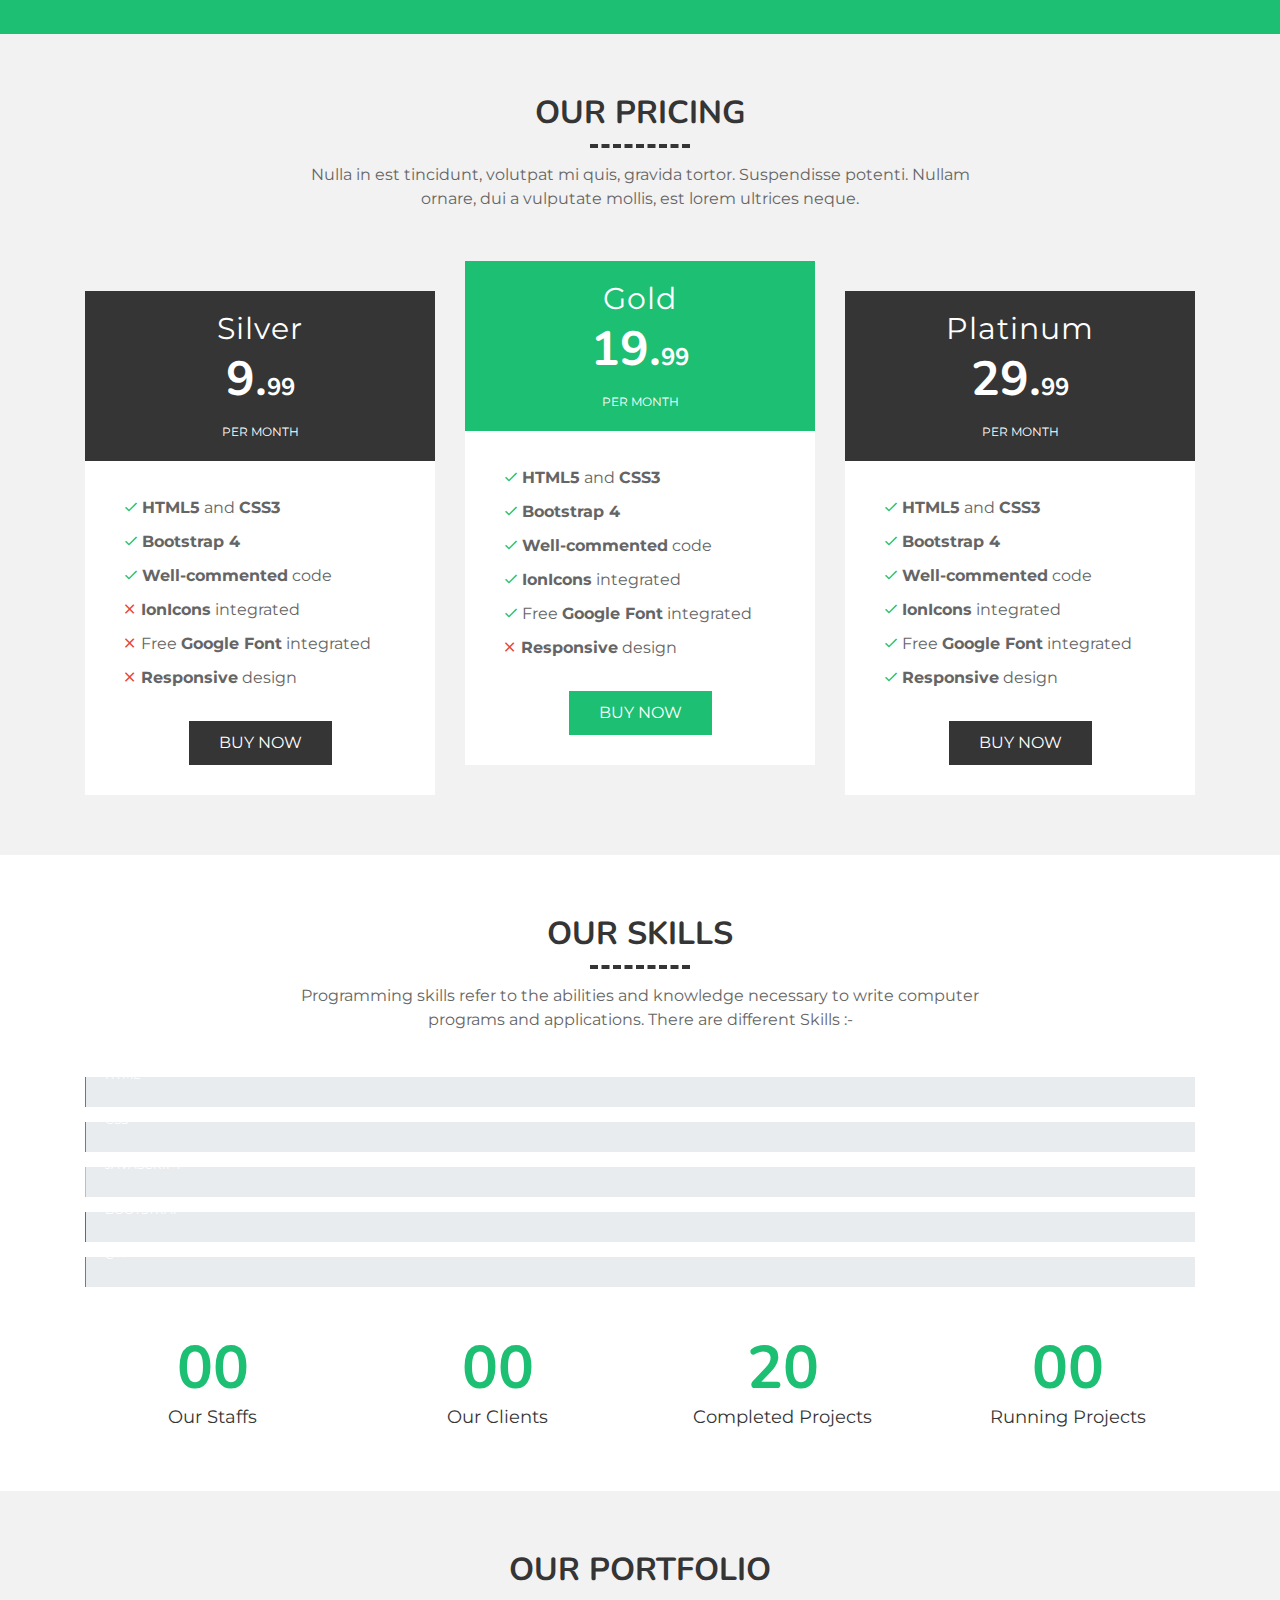
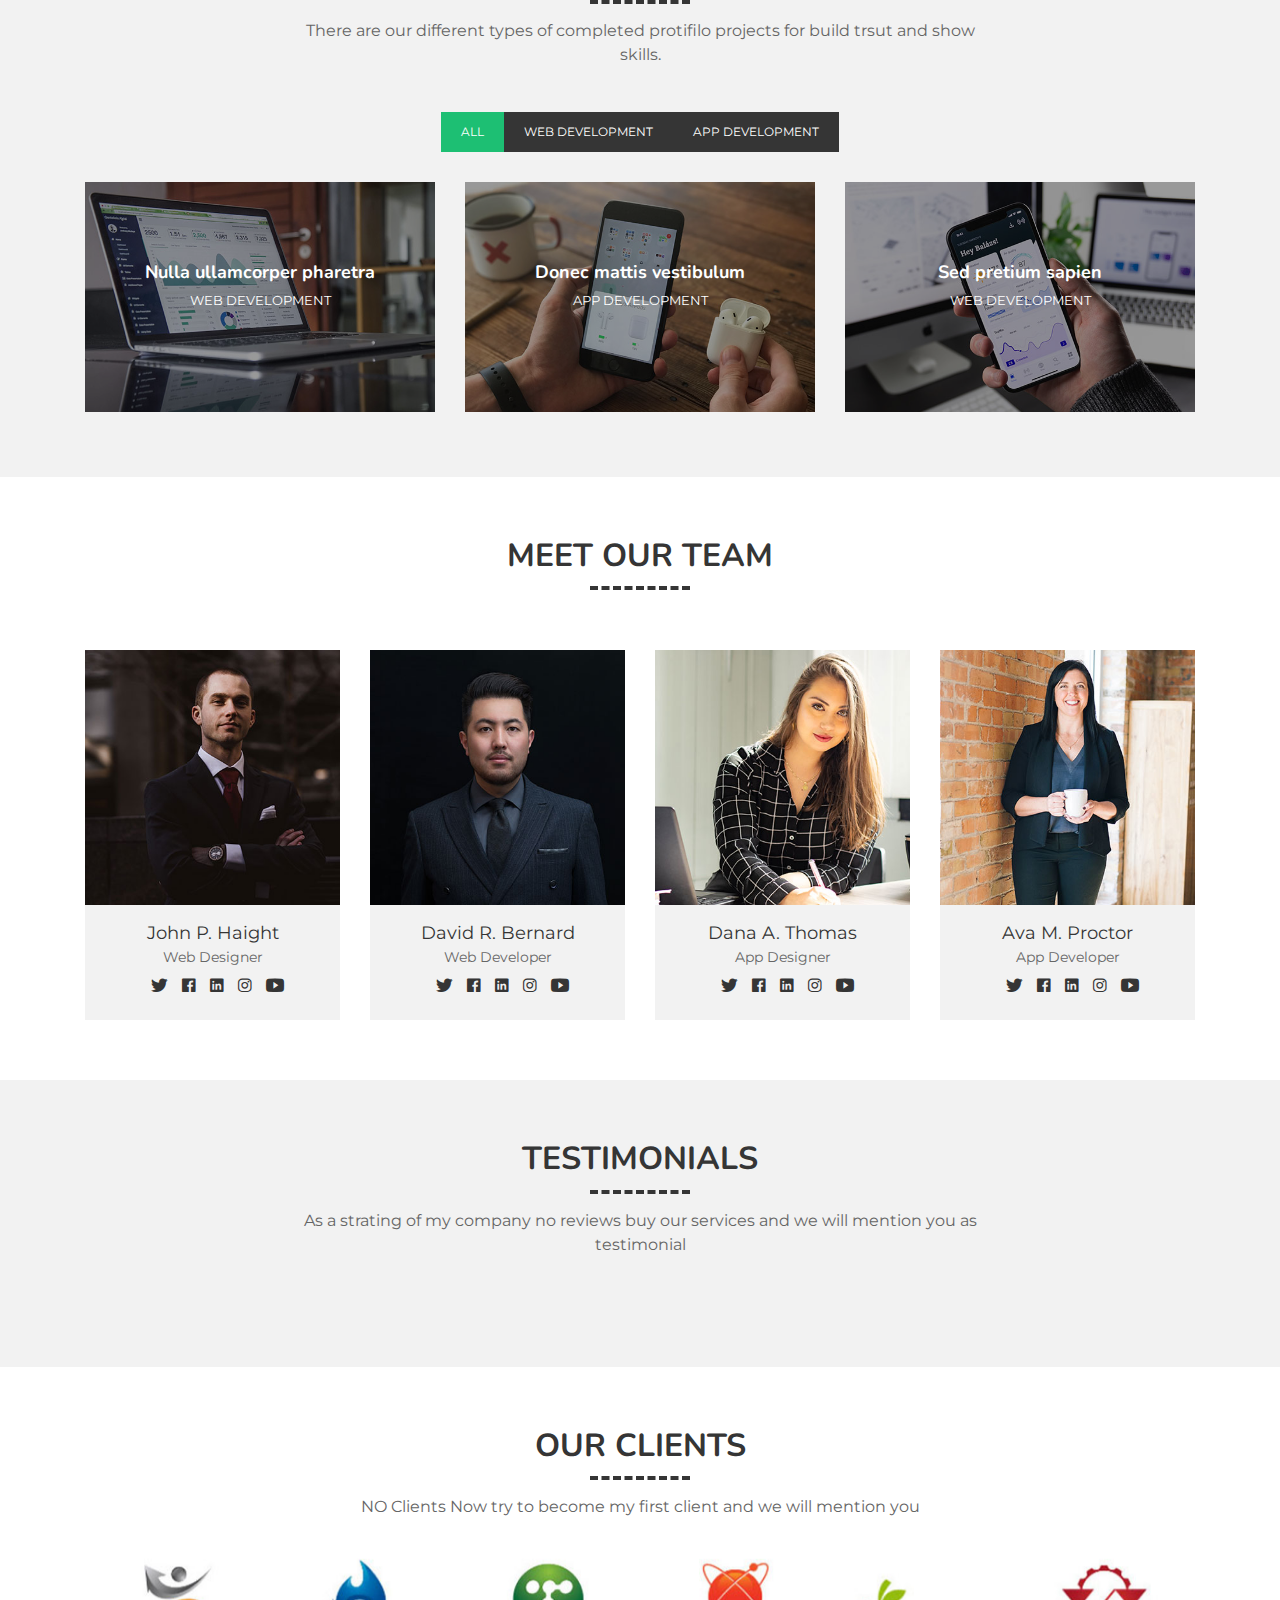
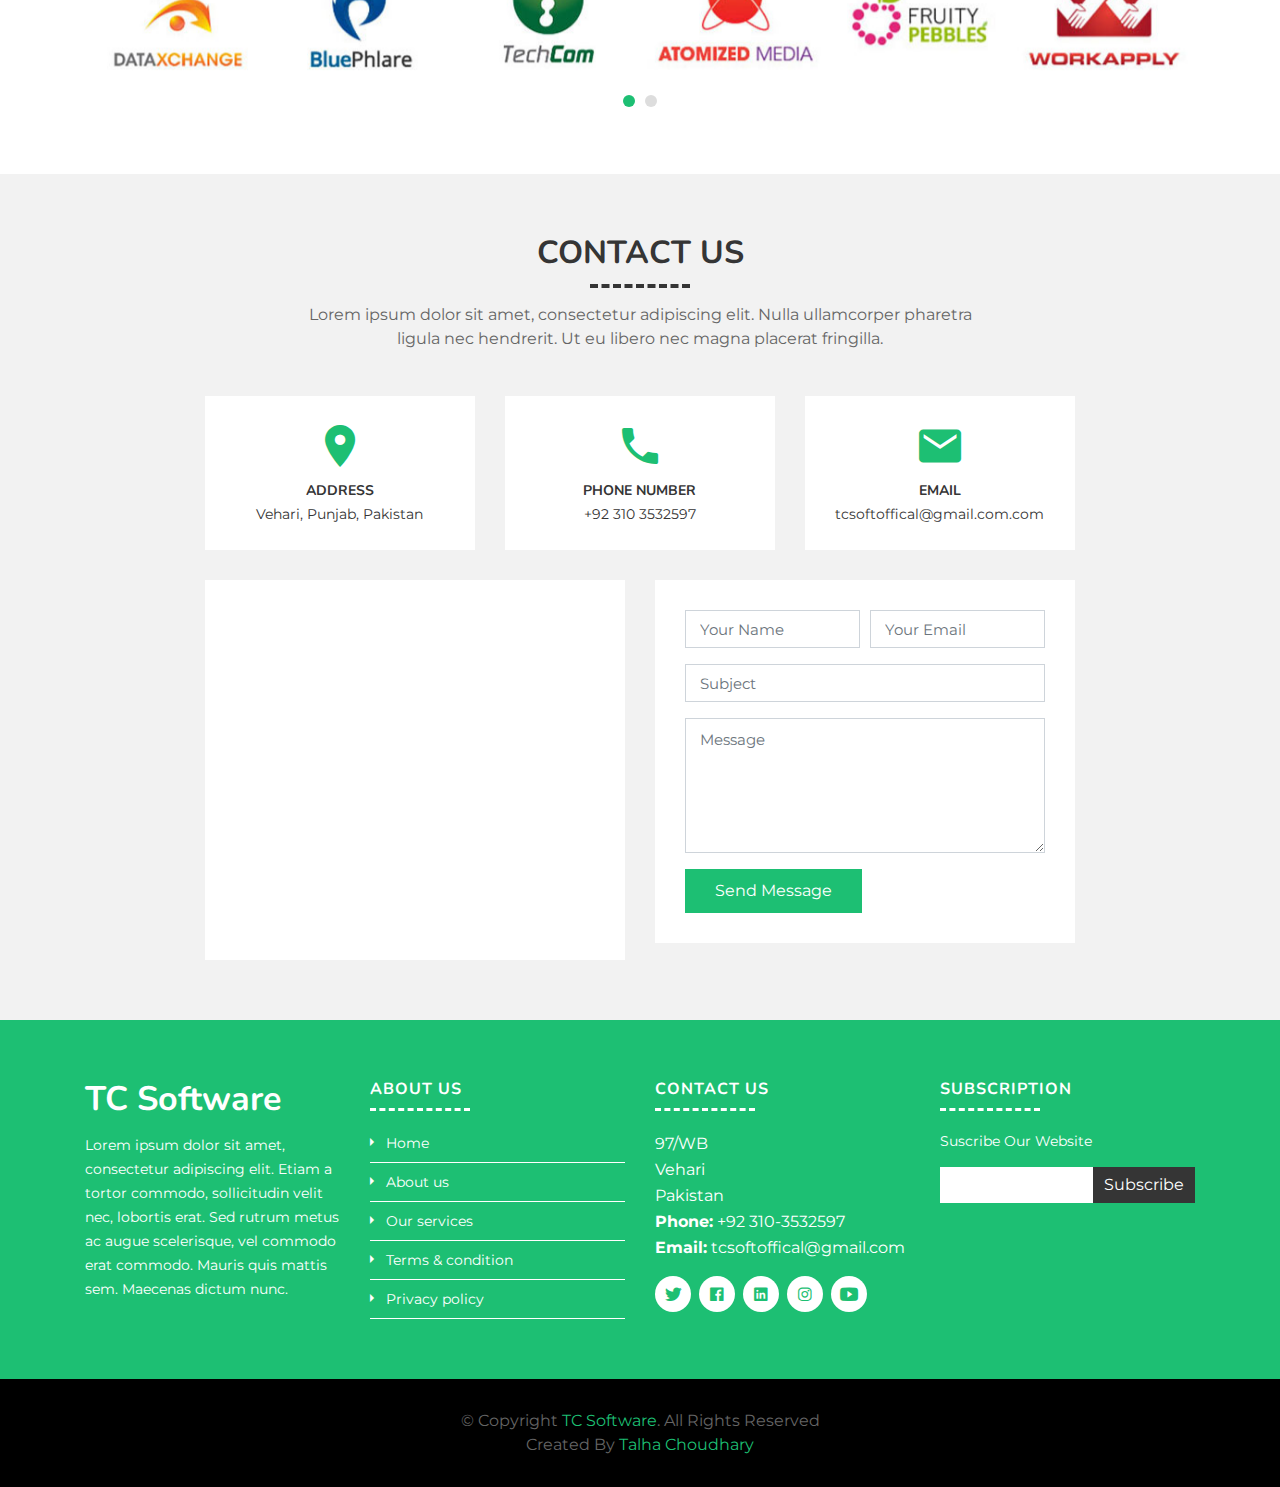
==== commit c6232502: "Update index.html" ====
--- a/index.html
+++ b/index.html
@@ -39,7 +39,6 @@
             <nav id="nav-menu-container">
                 <ul class="nav-menu">
                     <li class="menu-active"><a href="index.html">Home</a></li>
-                    <li><a href="about.html">About</a></li>
                     <li><a href="service.html">Services</a></li>
                     <li><a href="portfolio.html">Portfolio</a></li>
                     <li><a href="price.html">Price</a></li>
@@ -54,7 +53,7 @@
                     <li><a href="Blog.html">Blog </a></li>
                     <li><a href="contact.html">Contact </a></li>
                     <li><a href="privacypolicy.html">Privacy Policy </a></li>
-                    <li><a href="aboutus.html">About Us </a></li>
+                    <li><a href="about.html">About Us </a></li>
 
 
                 </ul>
